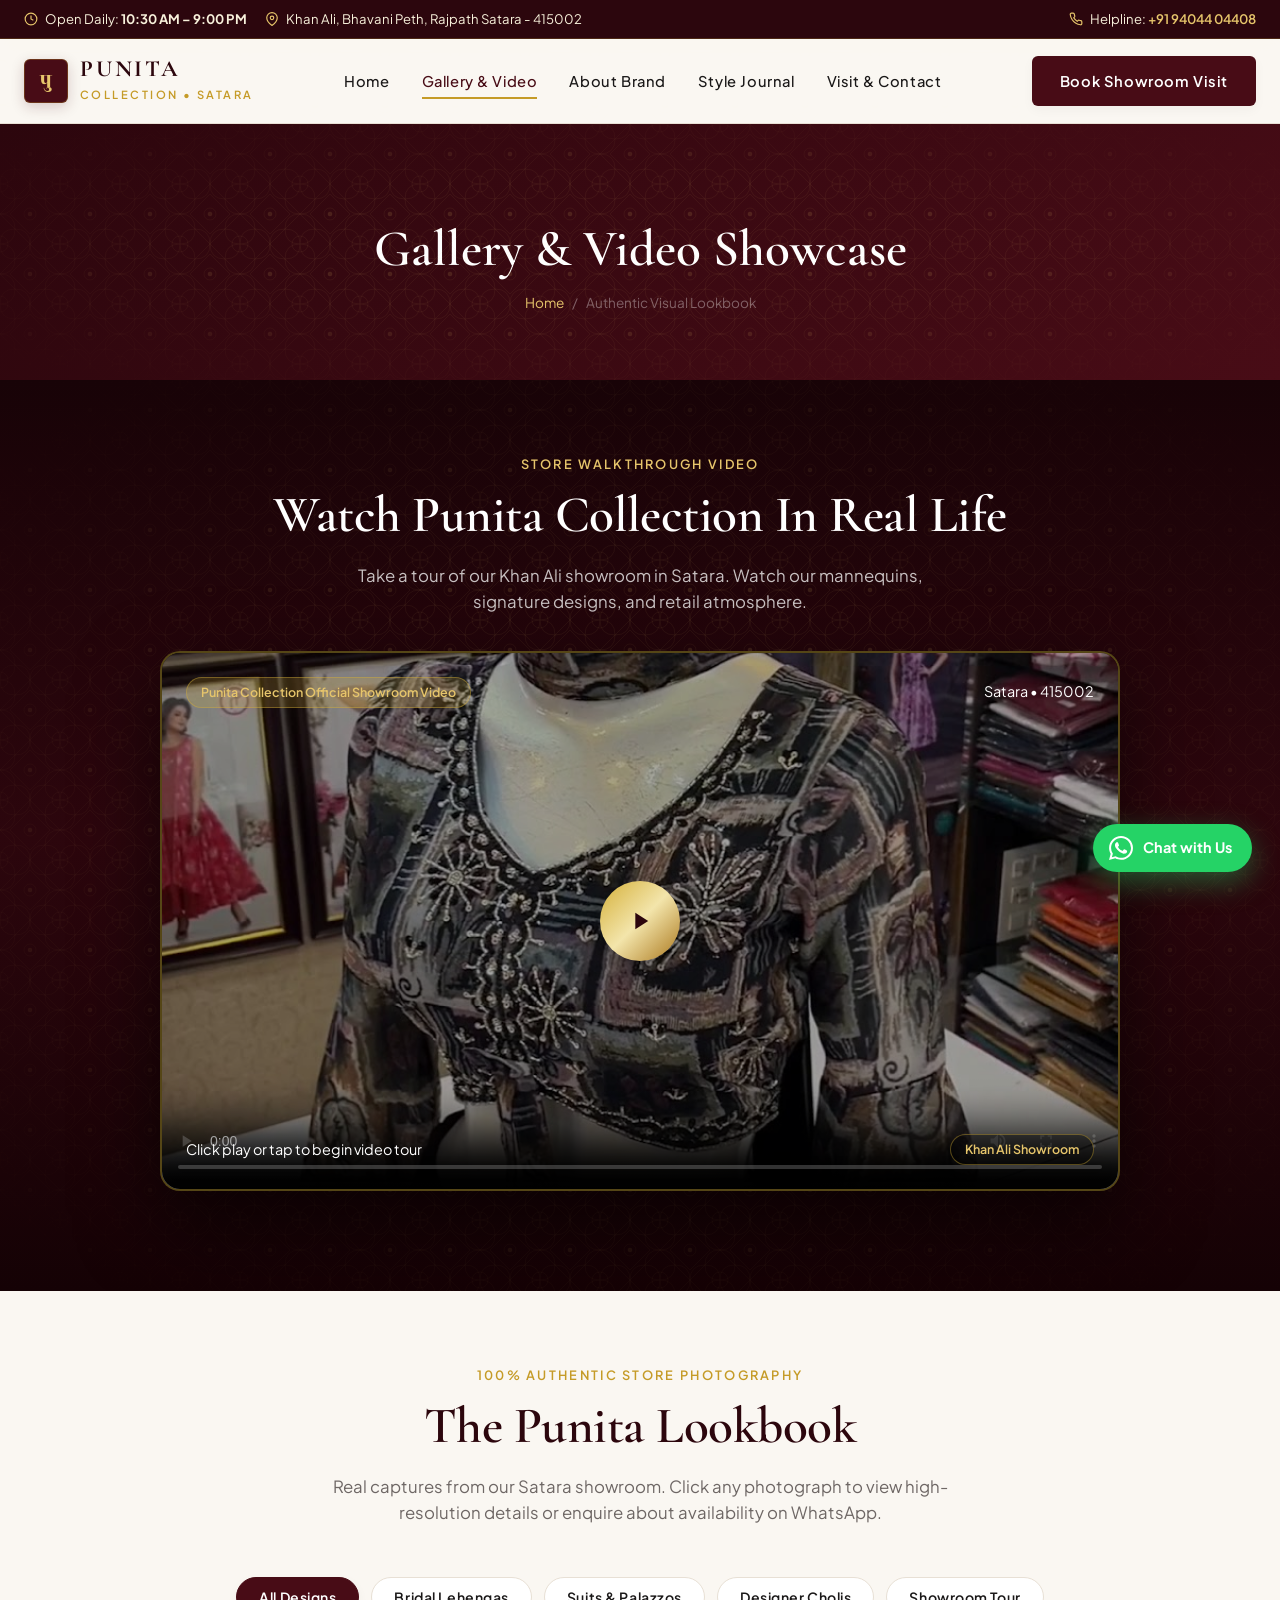
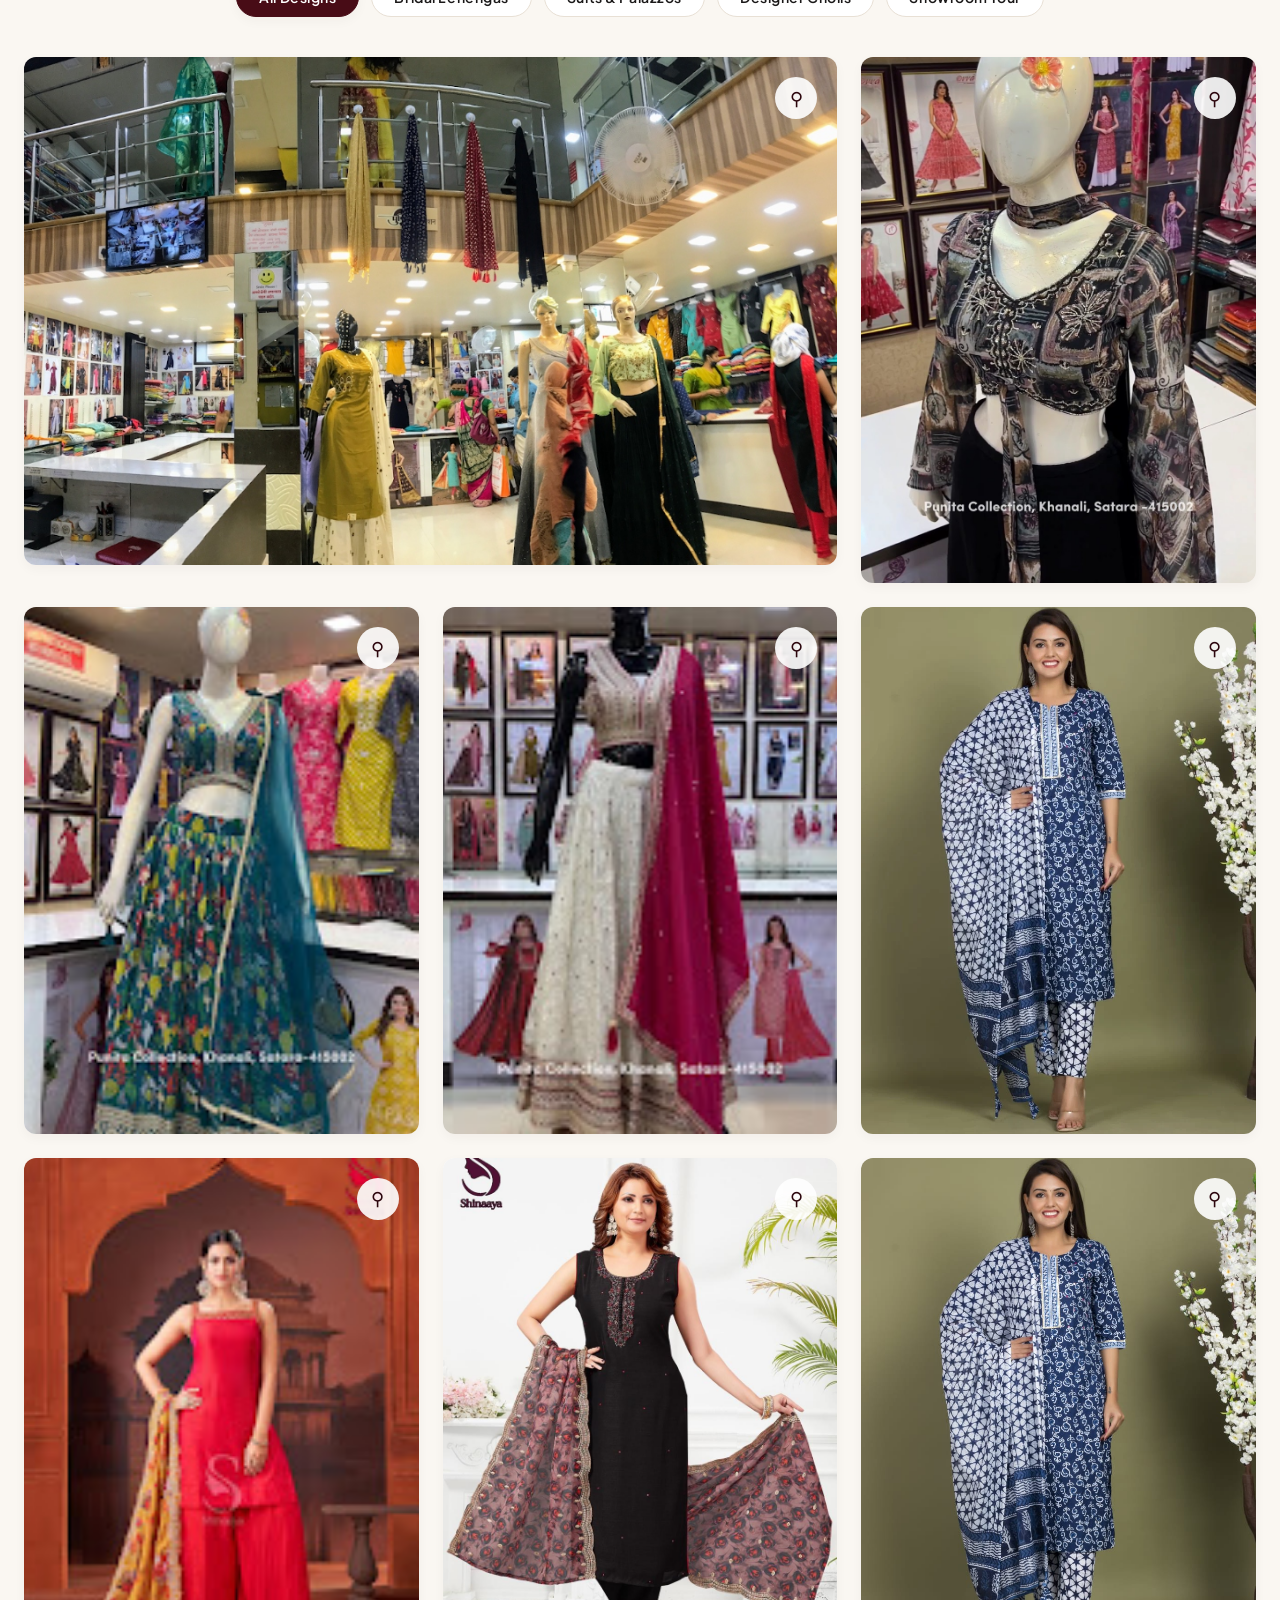
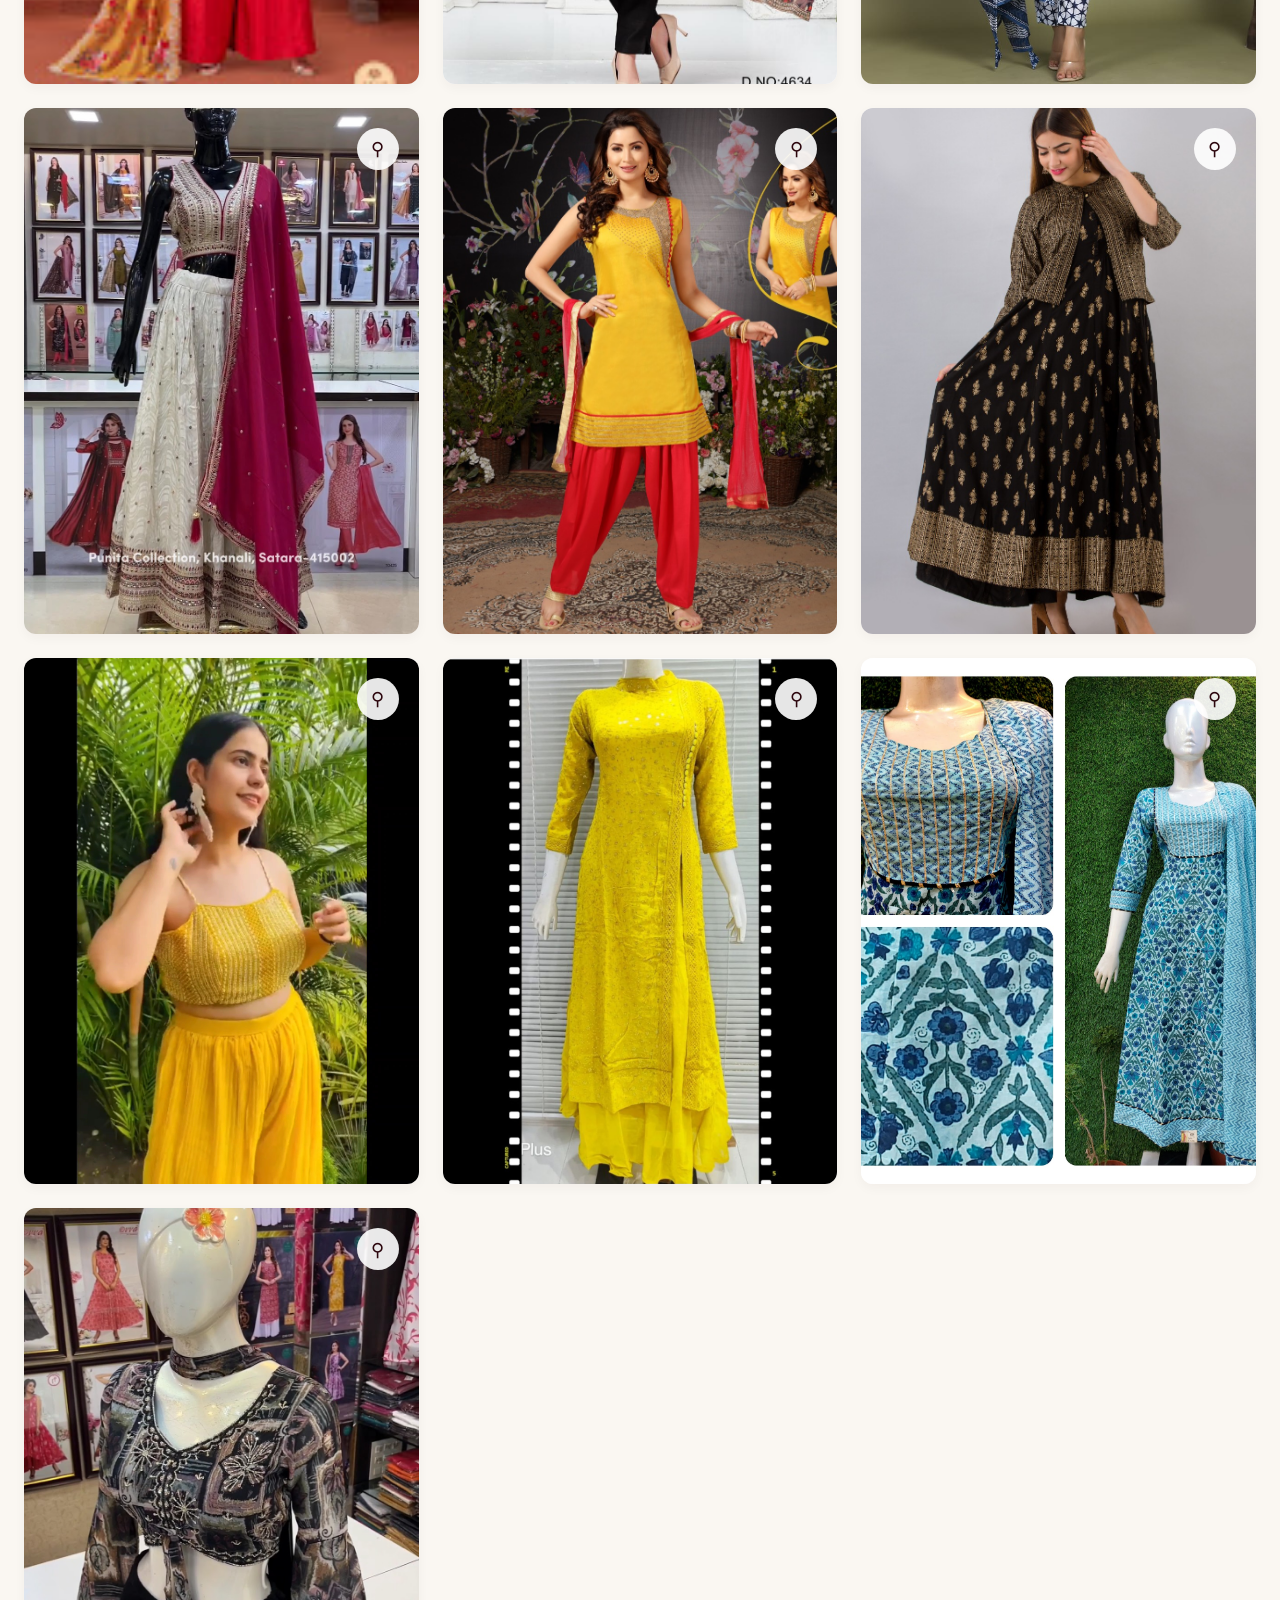
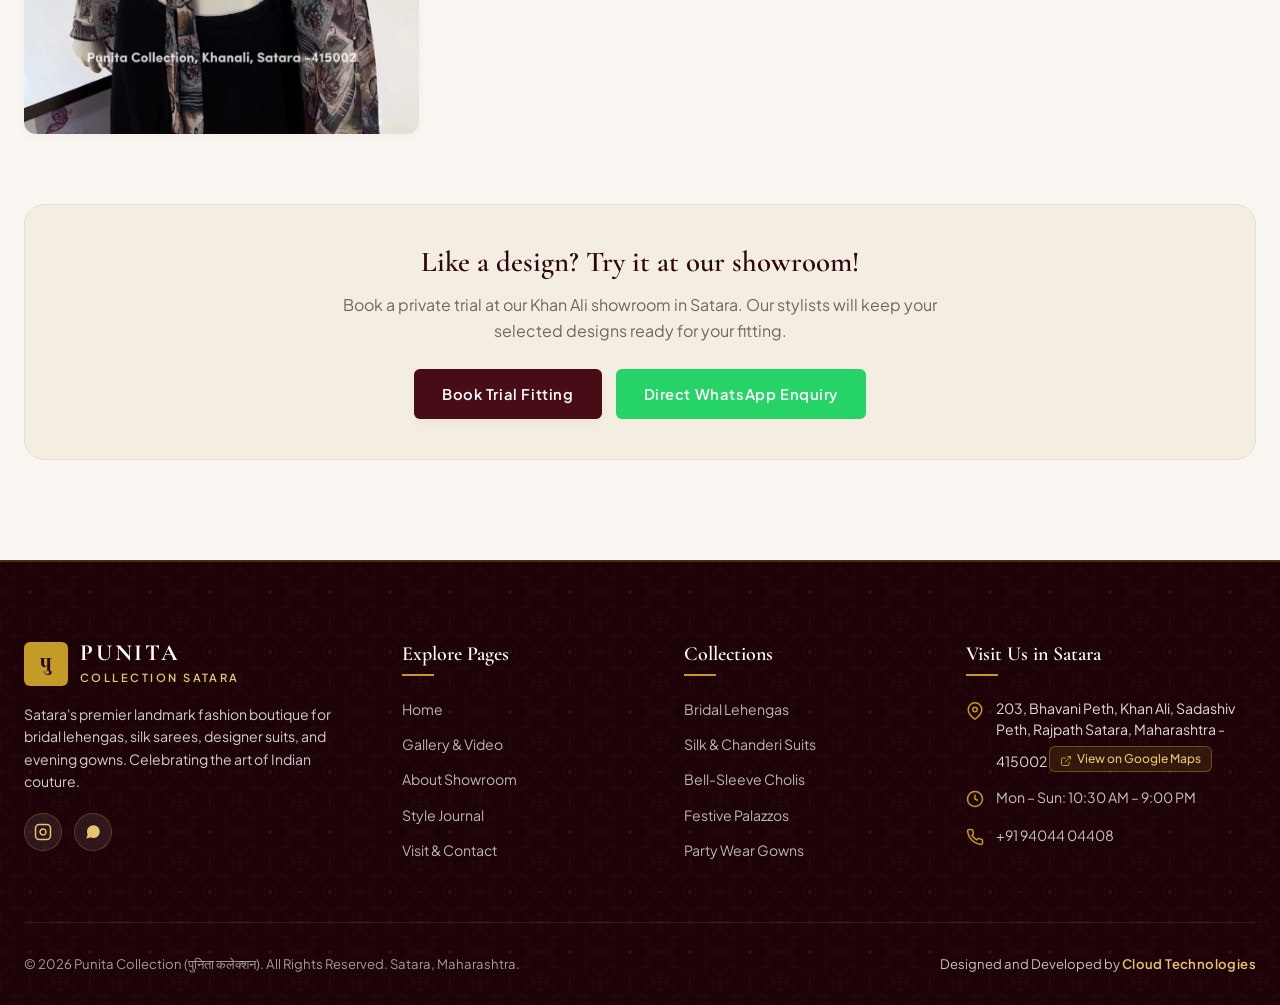
==== gallery.html @ 8a6b3676 "first commit" ====
<!DOCTYPE html>
<html lang="en">
<head>
  <meta charset="UTF-8">
  <meta name="viewport" content="width=device-width, initial-scale=1.0">
  <title>Gallery & Video Showcase | PUNITA COLLECTION Satara</title>
  <meta name="description" content="Explore the authentic collection gallery and video showcase of Punita Collection, Satara. Real photographs of bridal lehengas, silk suits, party gowns, and showroom walkthrough.">
  <link rel="stylesheet" href="assets/css/style.css">
  <link rel="icon" href="assets/images/media_1789280093212.png" type="image/png">
</head>
<body>

  <!-- TOP ANNOUNCEMENT BAR -->
  <div class="announcement-bar">
    <div class="container">
      <div class="announcement-left">
        <div class="announcement-item">
          <svg viewBox="0 0 24 24" fill="none" stroke="currentColor" stroke-width="2"><circle cx="12" cy="12" r="10"/><polyline points="12 6 12 12 16 14"/></svg>
          <span>Open Daily: <strong>10:30 AM – 9:00 PM</strong></span>
        </div>
        <div class="announcement-item">
          <svg viewBox="0 0 24 24" fill="none" stroke="currentColor" stroke-width="2"><path d="M21 10c0 7-9 13-9 13s-9-6-9-13a9 9 0 0 1 18 0z"/><circle cx="12" cy="10" r="3"/></svg>
          <span>Khan Ali, Bhavani Peth, Rajpath Satara - 415002</span>
        </div>
      </div>
      <div class="announcement-right">
        <div class="announcement-item">
          <svg viewBox="0 0 24 24" fill="none" stroke="currentColor" stroke-width="2"><path d="M22 16.92v3a2 2 0 0 1-2.18 2 19.79 19.79 0 0 1-8.63-3.07 19.5 19.5 0 0 1-6-6 19.79 19.79 0 0 1-3.07-8.67A2 2 0 0 1 4.11 2h3a2 2 0 0 1 2 1.72 12.84 12.84 0 0 0 .7 2.81 2 2 0 0 1-.45 2.11L8.09 9.91a16 16 0 0 0 6 6l1.27-1.27a2 2 0 0 1 2.11-.45 12.84 12.84 0 0 0 2.81.7A2 2 0 0 1 22 16.92z"/></svg>
          <span>Helpline: <a href="tel:09404404408" class="announcement-highlight">+91 94044 04408</a></span>
        </div>
      </div>
    </div>
  </div>

  <!-- STICKY SITE HEADER -->
  <header class="site-header">
    <div class="container header-container">
      <a href="index.html" class="brand-logo">
        <div class="brand-emblem">पु</div>
        <div class="brand-text">
          <span class="brand-name">PUNITA</span>
          <span class="brand-sub">COLLECTION • SATARA</span>
        </div>
      </a>

      <nav class="nav-menu">
        <a href="index.html" class="nav-link">Home</a>
        <a href="gallery.html" class="nav-link active">Gallery & Video</a>
        <a href="about.html" class="nav-link">About Brand</a>
        <a href="blogs.html" class="nav-link">Style Journal</a>
        <a href="contact.html" class="nav-link">Visit & Contact</a>
      </nav>

      <div class="header-actions">
        <a href="contact.html" class="btn btn-primary header-cta">Book Showroom Visit</a>
        <button class="mobile-toggle" aria-label="Open Navigation Menu">
          <svg width="28" height="28" viewBox="0 0 24 24" fill="none" stroke="currentColor" stroke-width="2">
            <line x1="3" y1="12" x2="21" y2="12"/>
            <line x1="3" y1="6" x2="21" y2="6"/>
            <line x1="3" y1="18" x2="21" y2="18"/>
          </svg>
        </button>
      </div>
    </div>
  </header>

  <!-- MOBILE DRAWER -->
  <div class="drawer-overlay"></div>
  <aside class="mobile-drawer">
    <div class="drawer-header">
      <div class="brand-logo">
        <div class="brand-emblem">पु</div>
        <div class="brand-text">
          <span class="brand-name">PUNITA</span>
          <span class="brand-sub">COLLECTION SATARA</span>
        </div>
      </div>
      <button class="drawer-close" aria-label="Close Navigation">&times;</button>
    </div>
    <nav class="drawer-nav">
      <a href="index.html" class="nav-link">Home</a>
      <a href="gallery.html" class="nav-link active">Gallery & Video Showcase</a>
      <a href="about.html" class="nav-link">About Showroom</a>
      <a href="blogs.html" class="nav-link">Style Journal & Tips</a>
      <a href="contact.html" class="nav-link">Store Location & Contact</a>
    </nav>
    <div class="drawer-footer">
      <p style="font-size: 0.85rem; color: var(--color-muted); margin-bottom: 12px;">Khan Ali, Sadashiv Peth, Satara - 415002</p>
      <a href="tel:09404404408" class="btn btn-outline" style="width: 100%; margin-bottom: 10px;">Call Showroom</a>
      <a href="https://wa.me/919404404408" class="btn btn-whatsapp" style="width: 100%;">Chat on WhatsApp</a>
    </div>
  </aside>

  <!-- PAGE HEADER -->
  <section class="page-header">
    <div class="container">
      <h1 class="page-title">Gallery & Video Showcase</h1>
      <div class="breadcrumbs">
        <a href="index.html">Home</a>
        <span>/</span>
        <span>Authentic Visual Lookbook</span>
      </div>
    </div>
  </section>

  <main>
    <!-- VIDEO SHOWCASE THEATER -->
    <section id="video-theater" class="video-showcase-section" style="padding-top: 70px;">
      <div class="container">
        <div class="section-header" style="color: var(--color-white); margin-bottom: 35px;">
          <span class="eyebrow" style="color: var(--color-gold-light);">Store Walkthrough Video</span>
          <h2 class="section-title" style="color: var(--color-white);">Watch Punita Collection In Real Life</h2>
          <p class="section-subtitle" style="color: rgba(255,255,255,0.75);">Take a tour of our Khan Ali showroom in Satara. Watch our mannequins, signature designs, and retail atmosphere.</p>
        </div>

        <div class="video-theater-container">
          <div class="video-player-wrapper">
            <video controls preload="metadata" poster="assets/images/punita_hero_feature.jpg">
              <source src="assets/videos/punita_showcase.mp4" type="video/mp4">
              Your browser does not support HTML5 video tag.
            </video>
            <div class="video-overlay-controls">
              <div class="video-meta-bar">
                <span class="video-badge-pill">Punita Collection Official Showroom Video</span>
                <span>Satara • 415002</span>
              </div>
              <button class="video-center-btn" aria-label="Play Store Tour Video">
                <svg width="28" height="28" viewBox="0 0 24 24" fill="currentColor"><path d="M8 5v14l11-7z"/></svg>
              </button>
              <div class="video-meta-bar">
                <span>Click play or tap to begin video tour</span>
                <span class="video-badge-pill" style="background: rgba(0,0,0,0.4);">Khan Ali Showroom</span>
              </div>
            </div>
          </div>
        </div>
      </div>
    </section>

    <!-- PHOTO GALLERY SECTION WITH CATEGORY FILTERS -->
    <section class="gallery-section">
      <div class="container">
        <div class="section-header">
          <span class="eyebrow">100% Authentic Store Photography</span>
          <h2 class="section-title">The Punita Lookbook</h2>
          <p class="section-subtitle">Real captures from our Satara showroom. Click any photograph to view high-resolution details or enquire about availability on WhatsApp.</p>
        </div>

        <!-- Filter Tabs -->
        <div class="filter-bar">
          <button class="filter-btn active" data-filter="all">All Designs</button>
          <button class="filter-btn" data-filter="bridal">Bridal Lehengas</button>
          <button class="filter-btn" data-filter="suits">Suits & Palazzos</button>
          <button class="filter-btn" data-filter="choli">Designer Cholis</button>
          <button class="filter-btn" data-filter="showroom">Showroom Tour</button>
        </div>

        <!-- Interactive Grid -->
        <div class="gallery-grid">
          <!-- Item: Showroom Interior Panorama -->
          <div class="gallery-item wide" data-category="showroom" data-title="Punita Collection 2-Floor Showroom Interior - Khan Ali Satara" data-full-img="assets/images/punita_store_interior.jpg">
            <img src="assets/images/punita_store_interior.jpg" alt="Punita Collection Satara 2-Storey Showroom Panorama">
            <span class="gallery-zoom-icon">&#9906;</span>
            <div class="gallery-hover-info">
              <h4>Grand 2-Storey Flagship Showroom</h4>
              <p>Khan Ali, Bhavani Peth, Rajpath Satara • Click to expand</p>
            </div>
          </div>

          <!-- Item: Hero Crop Choli -->
          <div class="gallery-item" data-category="choli" data-title="Artisanal Bell-Sleeve Crop Choli with Flared Skirt" data-full-img="assets/images/punita_hero_feature.jpg">
            <img src="assets/images/punita_hero_feature.jpg" alt="Artisanal Bell-Sleeve Crop Choli with Flared Skirt">
            <span class="gallery-zoom-icon">&#9906;</span>
            <div class="gallery-hover-info">
              <h4>Bell-Sleeve Crop Choli</h4>
              <p>Indo-Western Couture • Available in Store</p>
            </div>
          </div>

          <!-- Item: Teal Peacock Lehenga -->
          <div class="gallery-item" data-category="bridal" data-title="Teal Peacock Floral Embroidered Lehenga Set" data-full-img="assets/images/media_1789280093212.png">
            <img src="assets/images/media_1789280093212.png" alt="Teal Peacock Floral Embroidered Lehenga Set">
            <span class="gallery-zoom-icon">&#9906;</span>
            <div class="gallery-hover-info">
              <h4>Teal Peacock Embroidered Lehenga</h4>
              <p>Royal Resham & Zardozi Threadwork</p>
            </div>
          </div>

          <!-- Item: Ivory & Rani Lehenga -->
          <div class="gallery-item" data-category="bridal" data-title="Ivory Cream Lehenga with Rani Pink Embellished Dupatta" data-full-img="assets/images/media_1789280102370.png">
            <img src="assets/images/media_1789280102370.png" alt="Ivory Cream Lehenga with Rani Pink Embellished Dupatta">
            <span class="gallery-zoom-icon">&#9906;</span>
            <div class="gallery-hover-info">
              <h4>Ivory & Rani Royal Contrast</h4>
              <p>Bridal Reception & Wedding Look</p>
            </div>
          </div>

          <!-- Item: Indigo Handblock Suit -->
          <div class="gallery-item" data-category="suits" data-title="Indigo Handblock Pure Cotton Salwar Suit with Dupatta" data-full-img="assets/images/media_1789280078506.png">
            <img src="assets/images/media_1789280078506.png" alt="Indigo Handblock Pure Cotton Salwar Suit">
            <span class="gallery-zoom-icon">&#9906;</span>
            <div class="gallery-hover-info">
              <h4>Indigo Handblock Printed Suit</h4>
              <p>Pure Cotton • Handcrafted Precision</p>
            </div>
          </div>

          <!-- Item: Crimson Red Palazzo Set -->
          <div class="gallery-item" data-category="suits" data-title="Crimson Red Silk Kurti with Yellow Floral Dupatta" data-full-img="assets/images/media_1789280086282.png">
            <img src="assets/images/media_1789280086282.png" alt="Crimson Red Silk Kurti with Yellow Floral Dupatta">
            <span class="gallery-zoom-icon">&#9906;</span>
            <div class="gallery-hover-info">
              <h4>Crimson Red Festive Palazzo Set</h4>
              <p>Celebration & Puja Special</p>
            </div>
          </div>

          <!-- Real Store Look 1 -->
          <div class="gallery-item" data-category="bridal" data-title="Royal Embroidered Gown & Wedding Lehengas" data-full-img="assets/images/punita_real_1.jpg">
            <img src="assets/images/punita_real_1.jpg" alt="Punita Collection Wedding Outfits">
            <span class="gallery-zoom-icon">&#9906;</span>
            <div class="gallery-hover-info">
              <h4>Heritage Wedding Silhouettes</h4>
              <p>Hand-Embellished Artistry</p>
            </div>
          </div>

          <!-- Real Store Look 2 -->
          <div class="gallery-item" data-category="suits" data-title="Designer Festive Silk Anarkali & Kurtis" data-full-img="assets/images/punita_real_2.jpg">
            <img src="assets/images/punita_real_2.jpg" alt="Festive Silk Suits Punita Collection">
            <span class="gallery-zoom-icon">&#9906;</span>
            <div class="gallery-hover-info">
              <h4>Festive Silk Kurtis</h4>
              <p>Pure Weaves & Festive Colors</p>
            </div>
          </div>

          <!-- Real Store Look 3 -->
          <div class="gallery-item" data-category="choli" data-title="Contemporary Flared Indo-Western Choli Set" data-full-img="assets/images/punita_real_4.jpg">
            <img src="assets/images/punita_real_4.jpg" alt="Contemporary Indo Western Punita Collection">
            <span class="gallery-zoom-icon">&#9906;</span>
            <div class="gallery-hover-info">
              <h4>Modern Silhouette Choli</h4>
              <p>Sangeet & Cocktail Couture</p>
            </div>
          </div>

          <!-- Real Store Look 4 -->
          <div class="gallery-item" data-category="bridal" data-title="Grand Reception Gown with Intricate Zari" data-full-img="assets/images/punita_real_6.jpg">
            <img src="assets/images/punita_real_6.jpg" alt="Grand Reception Gown Punita Collection">
            <span class="gallery-zoom-icon">&#9906;</span>
            <div class="gallery-hover-info">
              <h4>Grand Reception Gown</h4>
              <p>Couture Evening Wear</p>
            </div>
          </div>

          <!-- Real Store Look 5 -->
          <div class="gallery-item" data-category="suits" data-title="Handloom Chanderi & Organza Sets" data-full-img="assets/images/punita_real_7.jpg">
            <img src="assets/images/punita_real_7.jpg" alt="Handloom Chanderi Suits Punita Collection">
            <span class="gallery-zoom-icon">&#9906;</span>
            <div class="gallery-hover-info">
              <h4>Chanderi Silk Set</h4>
              <p>Subtle Pastel Tones</p>
            </div>
          </div>

          <!-- Real Store Look 6 -->
          <div class="gallery-item" data-category="bridal" data-title="Maharashtrian Royal Bridal Collection" data-full-img="assets/images/punita_real_9.jpg">
            <img src="assets/images/punita_real_9.jpg" alt="Maharashtrian Royal Bridal Ensemble">
            <span class="gallery-zoom-icon">&#9906;</span>
            <div class="gallery-hover-info">
              <h4>Royal Bridal Ensemble</h4>
              <p>Crafted for the Satara Bride</p>
            </div>
          </div>

          <!-- Real Store Look 7 -->
          <div class="gallery-item" data-category="choli" data-title="Artisanal Mirror & Resham Blouses" data-full-img="assets/images/punita_real_11.jpg">
            <img src="assets/images/punita_real_11.jpg" alt="Artisanal Mirror Work Blouse">
            <span class="gallery-zoom-icon">&#9906;</span>
            <div class="gallery-hover-info">
              <h4>Designer Choli & Blouse</h4>
              <p>Custom Tailored Fit</p>
            </div>
          </div>

          <!-- Real Store Look 8 -->
          <div class="gallery-item" data-category="showroom" data-title="Mezzanine Floor Display Racks & Trial Rooms" data-full-img="assets/images/punita_real_13.jpg">
            <img src="assets/images/punita_real_13.jpg" alt="Punita Collection Showroom Display Racks">
            <span class="gallery-zoom-icon">&#9906;</span>
            <div class="gallery-hover-info">
              <h4>Curated Showroom Racks</h4>
              <p>Explore Hundreds of Styles in Person</p>
            </div>
          </div>

          <!-- Real Store Look 9 -->
          <div class="gallery-item" data-category="bridal" data-title="Deep Wine & Crimson Bridal Ghera" data-full-img="assets/images/punita_real_14.jpg">
            <img src="assets/images/punita_real_14.jpg" alt="Deep Wine Bridal Lehenga Ghera">
            <span class="gallery-zoom-icon">&#9906;</span>
            <div class="gallery-hover-info">
              <h4>Wine Burgundy Bridal Ghera</h4>
              <p>High-Density Hand Embroidery</p>
            </div>
          </div>
        </div>

        <!-- Consultation CTA Box -->
        <div style="margin-top: 70px; background: var(--color-sand); padding: 40px; border-radius: var(--radius-lg); text-align: center; border: 1px solid var(--color-border);">
          <h3 style="font-size: 1.8rem; margin-bottom: 12px; color: var(--color-burgundy-dark);">Like a design? Try it at our showroom!</h3>
          <p style="color: var(--color-muted); max-width: 600px; margin: 0 auto 24px;">
            Book a private trial at our Khan Ali showroom in Satara. Our stylists will keep your selected designs ready for your fitting.
          </p>
          <div style="display: flex; gap: 14px; justify-content: center; flex-wrap: wrap;">
            <a href="contact.html" class="btn btn-primary">Book Trial Fitting</a>
            <a href="https://wa.me/919404404408" target="_blank" rel="noopener" class="btn btn-whatsapp">Direct WhatsApp Enquiry</a>
          </div>
        </div>
      </div>
    </section>
  </main>

  <!-- LIGHTBOX MODAL -->
  <div class="lightbox-modal">
    <div class="lightbox-content">
      <button class="lightbox-close" aria-label="Close Lightbox">&times;</button>
      <button class="lightbox-nav lightbox-prev" aria-label="Previous Image">&#10094;</button>
      <button class="lightbox-nav lightbox-next" aria-label="Next Image">&#10095;</button>
      
      <div class="lightbox-image-wrap">
        <img src="" alt="Punita Collection Outfit Preview">
      </div>

      <div class="lightbox-caption-bar">
        <h4 class="lightbox-title">Design Preview</h4>
        <button class="btn btn-whatsapp btn-sm lightbox-enquire-btn">
          Enquire on WhatsApp
        </button>
      </div>
    </div>
  </div>

  <!-- LUXURY FOOTER -->
  <footer class="site-footer">
    <div class="container">
      <div class="footer-grid">
        <div class="footer-col">
          <div class="brand-logo" style="margin-bottom: 16px;">
            <div class="brand-emblem" style="background: var(--color-gold); color: var(--color-burgundy-dark);">पु</div>
            <div class="brand-text">
              <span class="brand-name" style="color: var(--color-white);">PUNITA</span>
              <span class="brand-sub" style="color: var(--color-gold-light);">COLLECTION SATARA</span>
            </div>
          </div>
          <p style="font-size: 0.88rem; line-height: 1.6; margin-bottom: 20px;">
            Satara's premier landmark fashion boutique for bridal lehengas, silk sarees, designer suits, and evening gowns. Celebrating the art of Indian couture.
          </p>
          <div class="footer-socials">
            <a href="https://www.instagram.com/punitacollection/?hl=en" target="_blank" rel="noopener" class="social-btn" title="Instagram">
              <svg width="18" height="18" viewBox="0 0 24 24" fill="none" stroke="currentColor" stroke-width="2"><rect x="2" y="2" width="20" height="20" rx="5" ry="5"/><path d="M16 11.37A4 4 0 1 1 12.63 8 4 4 0 0 1 16 11.37z"/><line x1="17.5" y1="6.5" x2="17.51" y2="6.5"/></svg>
            </a>
            <a href="https://wa.me/919404404408" target="_blank" rel="noopener" class="social-btn" title="WhatsApp">
              <svg width="18" height="18" viewBox="0 0 24 24" fill="currentColor"><path d="M21 11.5a8.38 8.38 0 0 1-.9 3.8 8.5 8.5 0 0 1-7.6 4.7 8.38 8.38 0 0 1-3.8-.9L3 21l1.9-5.7a8.38 8.38 0 0 1-.9-3.8 8.5 8.5 0 0 1 4.7-7.6 8.38 8.38 0 0 1 3.8-.9h.5a8.48 8.48 0 0 1 8 8v.5z"/></svg>
            </a>
          </div>
        </div>

        <div class="footer-col">
          <h4>Explore Pages</h4>
          <div class="footer-links">
            <a href="index.html">Home</a>
            <a href="gallery.html">Gallery & Video</a>
            <a href="about.html">About Showroom</a>
            <a href="blogs.html">Style Journal</a>
            <a href="contact.html">Visit & Contact</a>
          </div>
        </div>

        <div class="footer-col">
          <h4>Collections</h4>
          <div class="footer-links">
            <a href="gallery.html">Bridal Lehengas</a>
            <a href="gallery.html">Silk & Chanderi Suits</a>
            <a href="gallery.html">Bell-Sleeve Cholis</a>
            <a href="gallery.html">Festive Palazzos</a>
            <a href="gallery.html">Party Wear Gowns</a>
          </div>
        </div>

        <div class="footer-col">
          <h4>Visit Us in Satara</h4>
          <div class="footer-contact-item">
            <svg width="18" height="18" viewBox="0 0 24 24" fill="none" stroke="currentColor" stroke-width="2"><path d="M21 10c0 7-9 13-9 13s-9-6-9-13a9 9 0 0 1 18 0z"/><circle cx="12" cy="10" r="3"/></svg>
            <a href="https://maps.google.com/?q=Punita+Collection,+203,+Bhavani+Peth,+Khan+Ali,+Sadashiv+Peth,+Rajpath+Satara,+Maharashtra+415002" target="_blank" rel="noopener" class="footer-address-link" title="Open Punita Collection in Google Maps">
              <span>203, Bhavani Peth, Khan Ali, Sadashiv Peth, Rajpath Satara, Maharashtra - 415002</span>
              <span class="maps-badge">
                <svg width="12" height="12" viewBox="0 0 24 24" fill="none" stroke="currentColor" stroke-width="2"><path d="M18 13v6a2 2 0 0 1-2 2H5a2 2 0 0 1-2-2V8a2 2 0 0 1 2-2h6"/><polyline points="15 3 21 3 21 9"/><line x1="10" y1="14" x2="21" y2="3"/></svg>
                View on Google Maps
              </span>
            </a>
          </div>
          <div class="footer-contact-item">
            <svg width="18" height="18" viewBox="0 0 24 24" fill="none" stroke="currentColor" stroke-width="2"><circle cx="12" cy="12" r="10"/><polyline points="12 6 12 12 16 14"/></svg>
            <span>Mon – Sun: 10:30 AM – 9:00 PM</span>
          </div>
          <div class="footer-contact-item">
            <svg width="18" height="18" viewBox="0 0 24 24" fill="none" stroke="currentColor" stroke-width="2"><path d="M22 16.92v3a2 2 0 0 1-2.18 2 19.79 19.79 0 0 1-8.63-3.07 19.5 19.5 0 0 1-6-6 19.79 19.79 0 0 1-3.07-8.67A2 2 0 0 1 4.11 2h3a2 2 0 0 1 2 1.72 12.84 12.84 0 0 0 .7 2.81 2 2 0 0 1-.45 2.11L8.09 9.91a16 16 0 0 0 6 6l1.27-1.27a2 2 0 0 1 2.11-.45 12.84 12.84 0 0 0 2.81.7A2 2 0 0 1 22 16.92z"/></svg>
            <a href="tel:09404404408">+91 94044 04408</a>
          </div>
        </div>
      </div>

      <div class="footer-bottom">
        <p>&copy; 2026 Punita Collection (पुनिता कलेक्शन). All Rights Reserved. Satara, Maharashtra.</p>
        <p class="developer-credit">Designed and Developed by <strong>Cloud Technologies</strong></p>
      </div>
    </div>
  </footer>

  <!-- FLOATING WHATSAPP BUTTON -->
  <a href="https://wa.me/919404404408?text=Hello%20Punita%20Collection%20Satara%2C%20I%20would%20like%20to%20enquire%20about%20designs%20from%20your%20gallery." target="_blank" rel="noopener" class="floating-whatsapp" title="Chat on WhatsApp">
    <svg viewBox="0 0 24 24">
      <path d="M20.52 3.449C18.24 1.245 15.24 0 12.045 0 5.463 0 .108 5.34.105 11.907c0 2.096.549 4.14 1.595 5.945L0 24l6.335-1.652c1.746.95 3.71 1.45 5.705 1.452h.005c6.581 0 11.936-5.342 11.939-11.91 0-3.184-1.24-6.177-3.464-8.441zM12.045 21.79c-1.777 0-3.518-.477-5.042-1.381l-.362-.214-3.754.981.999-3.649-.236-.374A9.86 9.86 0 0 1 2.09 11.91c0-5.464 4.466-9.914 9.96-9.914 2.659 0 5.158 1.033 7.037 2.908a9.868 9.868 0 0 1 2.915 7.014c-.004 5.466-4.47 9.916-9.957 9.916zm5.462-7.447c-.299-.149-1.771-.873-2.046-.973-.275-.099-.475-.149-.675.15-.2.299-.774.973-.95 1.173-.174.198-.349.224-.648.075-.299-.15-1.262-.465-2.404-1.484-.888-.793-1.488-1.773-1.662-2.072-.175-.3-.019-.462.13-.611.136-.134.299-.349.449-.524.15-.174.199-.299.299-.498.099-.2.05-.374-.025-.524-.075-.15-.674-1.625-.924-2.222-.243-.583-.49-.504-.674-.513l-.574-.01c-.2 0-.524.075-.798.374-.275.299-1.05 1.026-1.05 2.502 0 1.474 1.074 2.898 1.224 3.097.15.2 2.115 3.23 5.123 4.532.716.31 1.275.495 1.71.634.72.229 1.375.197 1.894.12.578-.087 1.771-.724 2.021-1.422.25-.698.25-1.297.175-1.422-.075-.125-.275-.2-.574-.349z"/>
    </svg>
    <span>Chat with Us</span>
  </a>

  <!-- TOAST NOTIFICATION -->
  <div class="toast-alert"></div>

  <script src="assets/js/main.js"></script>
</body>
</html>
---- assets/css/style.css ----
/* ==========================================================================
   PUNITA COLLECTION (पुनिता कलेक्शन) - HAUTE COUTURE LUXURY DESIGN SYSTEM
   Satara's Landmark Ethnic & Bridal Wear Destination
   ========================================================================== */

@import url('https://fonts.googleapis.com/css2?family=Cormorant+Garamond:ital,wght@0,400;0,500;0,600;0,700;1,400;1,600&family=Plus+Jakarta+Sans:wght@300;400;500;600;700&family=Rozha+One&display=swap');

:root {
  --font-serif: 'Cormorant Garamond', Georgia, serif;
  --font-sans: 'Plus Jakarta Sans', -apple-system, BlinkMacSystemFont, sans-serif;
  --font-marathi: 'Rozha One', serif;

  --color-burgundy: #480c16;
  --color-burgundy-dark: #2c060d;
  --color-burgundy-deep: #1d0308;
  --color-burgundy-light: #691724;
  --color-burgundy-soft: rgba(72, 12, 22, 0.06);

  --color-gold: #c59b27;
  --color-gold-light: #e6c56b;
  --color-gold-pale: #f8f1db;
  --color-gold-gradient: linear-gradient(135deg, #d4af37 0%, #f3e5ab 50%, #aa771c 100%);
  --color-gold-border: rgba(197, 155, 39, 0.28);

  --color-cream: #faf7f2;
  --color-sand: #f3ede2;
  --color-sand-light: #fbf8f4;
  --color-white: #ffffff;

  --color-charcoal: #1a1818;
  --color-charcoal-soft: #2b2727;
  --color-muted: #6e6765;
  --color-border: #e8e0d5;

  --color-whatsapp: #25d366;
  --color-whatsapp-dark: #128c7e;

  --shadow-sm: 0 4px 12px rgba(44, 6, 13, 0.04);
  --shadow-md: 0 10px 30px rgba(44, 6, 13, 0.08);
  --shadow-lg: 0 20px 45px rgba(44, 6, 13, 0.12);
  --shadow-gold: 0 8px 32px rgba(197, 155, 39, 0.22);

  --radius-sm: 6px;
  --radius-md: 12px;
  --radius-lg: 20px;
  --radius-full: 9999px;

  --transition-fast: 0.2s ease;
  --transition-normal: 0.35s cubic-bezier(0.16, 1, 0.3, 1);
  --transition-slow: 0.6s cubic-bezier(0.16, 1, 0.3, 1);

  --max-width: 1280px;
  --header-height: 84px;

  /* Royal Indian Haute Couture Background Textures (SVG Vectors) */
  --pattern-jaali-dark: url("data:image/svg+xml,%3Csvg%20xmlns%3D%27http%3A//www.w3.org/2000/svg%27%20width%3D%2760%27%20height%3D%2760%27%20viewBox%3D%270%200%2060%2060%27%3E%20%3Cg%20fill%3D%27none%27%20stroke%3D%27%23e6c56b%27%20stroke-width%3D%270.75%27%20stroke-opacity%3D%270.25%27%3E%20%3Cpath%20d%3D%27M30%200%20L60%2030%20L30%2060%20L0%2030%20Z%27/%3E%20%3Cpath%20d%3D%27M30%2010%20L50%2030%20L30%2050%20L10%2030%20Z%27/%3E%20%3Ccircle%20cx%3D%2730%27%20cy%3D%2730%27%20r%3D%276%27/%3E%20%3Ccircle%20cx%3D%2730%27%20cy%3D%2730%27%20r%3D%272%27%20fill%3D%27%23e6c56b%27%20fill-opacity%3D%270.4%27/%3E%20%3Ccircle%20cx%3D%270%27%20cy%3D%270%27%20r%3D%278%27/%3E%20%3Ccircle%20cx%3D%2760%27%20cy%3D%270%27%20r%3D%278%27/%3E%20%3Ccircle%20cx%3D%270%27%20cy%3D%2760%27%20r%3D%278%27/%3E%20%3Ccircle%20cx%3D%2760%27%20cy%3D%2760%27%20r%3D%278%27/%3E%20%3Cpath%20d%3D%27M30%200%20Q30%2015%2045%2015%20Q60%2015%2060%200%20M30%200%20Q30%2015%2015%2015%20Q0%2015%200%200%27/%3E%20%3Cpath%20d%3D%27M30%2060%20Q30%2045%2045%2045%20Q60%2045%2060%2060%20M30%2060%20Q30%2045%2015%2045%20Q0%2045%200%2060%27/%3E%20%3Cpath%20d%3D%27M0%2030%20Q15%2030%2015%2045%20Q15%2060%200%2060%20M0%2030%20Q15%2030%2015%2015%20Q15%200%200%200%27/%3E%20%3Cpath%20d%3D%27M60%2030%20Q45%2030%2045%2045%20Q45%2060%2060%2060%20M60%2030%20Q45%2030%2045%2015%20Q45%200%2060%200%27/%3E%20%3C/g%3E%20%3C/svg%3E");
  --pattern-jaali-light: url("data:image/svg+xml,%3Csvg%20xmlns%3D%27http%3A//www.w3.org/2000/svg%27%20width%3D%2770%27%20height%3D%2770%27%20viewBox%3D%270%200%2070%2070%27%3E%20%3Cg%20fill%3D%27none%27%20stroke%3D%27%23c59b27%27%20stroke-width%3D%270.7%27%20stroke-opacity%3D%270.12%27%3E%20%3Cpath%20d%3D%27M35%200%20C35%2017.5%2052.5%2035%2070%2035%20C52.5%2035%2035%2052.5%2035%2070%20C35%2052.5%2017.5%2035%200%2035%20C17.5%2035%2035%2017.5%2035%200%20Z%27/%3E%20%3Ccircle%20cx%3D%2735%27%20cy%3D%2735%27%20r%3D%278%27/%3E%20%3Ccircle%20cx%3D%2735%27%20cy%3D%2735%27%20r%3D%273%27%20fill%3D%27%23c59b27%27%20fill-opacity%3D%270.14%27/%3E%20%3Ccircle%20cx%3D%270%27%20cy%3D%270%27%20r%3D%2710%27/%3E%20%3Ccircle%20cx%3D%2770%27%20cy%3D%270%27%20r%3D%2710%27/%3E%20%3Ccircle%20cx%3D%270%27%20cy%3D%2770%27%20r%3D%2710%27/%3E%20%3Ccircle%20cx%3D%2770%27%20cy%3D%2770%27%20r%3D%2710%27/%3E%20%3Cpath%20d%3D%27M35%2018%20C39%2025%2045%2031%2052%2035%20C45%2039%2039%2045%2035%2052%20C31%2045%2025%2039%2018%2035%20C25%2031%2031%2025%2035%2018%20Z%27%20stroke-dasharray%3D%272%2C2%27/%3E%20%3C/g%3E%20%3C/svg%3E");
  --pattern-buti-sand: url("data:image/svg+xml,%3Csvg%20xmlns%3D%27http%3A//www.w3.org/2000/svg%27%20width%3D%2790%27%20height%3D%2790%27%20viewBox%3D%270%200%2090%2090%27%3E%20%3Cg%20fill%3D%27none%27%20stroke%3D%27%23b88a22%27%20stroke-width%3D%270.75%27%20stroke-opacity%3D%270.14%27%3E%20%3Cpath%20d%3D%27M45%2018%20C50%208%2060%2012%2062%2018%20C66%2028%2056%2038%2045%2042%20C34%2038%2024%2028%2028%2018%20C30%2012%2040%208%2045%2018%20Z%27/%3E%20%3Ccircle%20cx%3D%2745%27%20cy%3D%2725%27%20r%3D%273.5%27%20fill%3D%27%23b88a22%27%20fill-opacity%3D%270.12%27/%3E%20%3Cpath%20d%3D%27M0%2063%20C5%2053%2015%2057%2017%2063%20C21%2073%2011%2083%200%2087%27/%3E%20%3Cpath%20d%3D%27M90%2063%20C85%2053%2075%2057%2073%2063%20C69%2073%2079%2083%2090%2087%27/%3E%20%3Cpath%20d%3D%27M22%200%20L45%2022%20L68%200%27/%3E%20%3Cpath%20d%3D%27M22%2090%20L45%2068%20L68%2090%27/%3E%20%3C/g%3E%20%3C/svg%3E");
}

/* ==========================================================================
   RESET & BASE STYLES
   ========================================================================== */
*, *::before, *::after {
  box-sizing: border-box;
  margin: 0;
  padding: 0;
}

html {
  scroll-behavior: smooth;
  font-size: 16px;
}

body {
  font-family: var(--font-sans);
  color: var(--color-charcoal);
  background-color: var(--color-cream);
  background-image: var(--pattern-jaali-light);
  background-size: 70px 70px;
  background-attachment: fixed;
  line-height: 1.65;
  -webkit-font-smoothing: antialiased;
  -moz-osx-font-smoothing: grayscale;
  overflow-x: hidden;
}

img, video {
  max-width: 100%;
  height: auto;
  display: block;
}

a {
  color: inherit;
  text-decoration: none;
  transition: color var(--transition-fast);
}

button, input, select, textarea {
  font-family: inherit;
  font-size: inherit;
  color: inherit;
}

button {
  cursor: pointer;
  border: none;
  background: none;
}

ul, ol {
  list-style: none;
}

.container {
  width: 100%;
  max-width: var(--max-width);
  margin-left: auto;
  margin-right: auto;
  padding-left: 24px;
  padding-right: 24px;
}

/* ==========================================================================
   TYPOGRAPHY
   ========================================================================== */
h1, h2, h3, h4, h5, h6 {
  font-family: var(--font-serif);
  color: var(--color-burgundy-dark);
  font-weight: 600;
  line-height: 1.2;
}

.font-serif { font-family: var(--font-serif); }
.font-sans { font-family: var(--font-sans); }
.font-marathi { font-family: var(--font-marathi); }

.eyebrow {
  display: inline-block;
  font-size: 0.8rem;
  font-weight: 600;
  text-transform: uppercase;
  letter-spacing: 0.18em;
  color: var(--color-gold);
  margin-bottom: 10px;
}

.section-title {
  font-size: clamp(2rem, 4vw, 3.2rem);
  font-weight: 600;
  letter-spacing: -0.01em;
  margin-bottom: 16px;
}

.section-subtitle {
  font-size: 1.05rem;
  color: var(--color-muted);
  max-width: 640px;
  margin-left: auto;
  margin-right: auto;
  line-height: 1.6;
}

.section-header {
  text-align: center;
  margin-bottom: 50px;
}

.section-header.text-left {
  text-align: left;
}

.section-header.text-left .section-subtitle {
  margin-left: 0;
}

/* ==========================================================================
   BUTTONS & BADGES
   ========================================================================== */
.btn {
  display: inline-flex;
  align-items: center;
  justify-content: center;
  gap: 10px;
  padding: 13px 28px;
  font-size: 0.92rem;
  font-weight: 600;
  letter-spacing: 0.04em;
  border-radius: var(--radius-sm);
  transition: all var(--transition-normal);
  text-align: center;
  position: relative;
  overflow: hidden;
}

.btn-primary {
  background: var(--color-burgundy);
  color: var(--color-white);
  box-shadow: var(--shadow-sm);
}

.btn-primary:hover {
  background: var(--color-burgundy-dark);
  transform: translateY(-2px);
  box-shadow: var(--shadow-md);
  color: var(--color-gold-pale);
}

.btn-gold {
  background: var(--color-gold-gradient);
  color: var(--color-burgundy-dark);
  font-weight: 700;
  box-shadow: var(--shadow-gold);
}

.btn-gold:hover {
  transform: translateY(-2px);
  box-shadow: 0 12px 36px rgba(197, 155, 39, 0.35);
  filter: brightness(1.05);
}

.btn-outline {
  border: 1.5px solid var(--color-burgundy);
  color: var(--color-burgundy);
  background: transparent;
}

.btn-outline:hover {
  background: var(--color-burgundy);
  color: var(--color-white);
  transform: translateY(-2px);
}

.btn-outline-gold {
  border: 1.5px solid var(--color-gold-light);
  color: var(--color-white);
  background: rgba(255, 255, 255, 0.08);
  backdrop-filter: blur(6px);
  font-weight: 600;
}

.btn-outline-gold svg {
  color: var(--color-gold-light);
}

.btn-outline-gold:hover {
  background: var(--color-gold-gradient);
  color: var(--color-burgundy-dark);
  border-color: transparent;
  transform: translateY(-2px);
  box-shadow: 0 10px 30px rgba(197, 155, 39, 0.4);
}

.btn-outline-gold:hover svg {
  color: var(--color-burgundy-dark);
}

.btn-white {
  background: var(--color-white);
  color: var(--color-burgundy-dark);
  box-shadow: var(--shadow-md);
}

.btn-white:hover {
  background: var(--color-gold-pale);
  transform: translateY(-2px);
  color: var(--color-burgundy);
}

.btn-whatsapp {
  background: var(--color-whatsapp);
  color: #ffffff;
  font-weight: 600;
}

.btn-whatsapp:hover {
  background: var(--color-whatsapp-dark);
  color: #ffffff;
  transform: translateY(-2px);
  box-shadow: 0 8px 24px rgba(37, 211, 102, 0.3);
}

.badge-tag {
  display: inline-flex;
  align-items: center;
  gap: 6px;
  padding: 5px 14px;
  background: var(--color-sand);
  color: var(--color-burgundy);
  font-size: 0.78rem;
  font-weight: 600;
  text-transform: uppercase;
  letter-spacing: 0.06em;
  border-radius: var(--radius-full);
  border: 1px solid var(--color-border);
}

.badge-gold {
  background: var(--color-gold-pale);
  color: #8c6a0d;
  border-color: rgba(197, 155, 39, 0.35);
}

/* ==========================================================================
   TOP ANNOUNCEMENT BAR
   ========================================================================== */
.announcement-bar {
  background: var(--color-burgundy-dark);
  color: var(--color-gold-pale);
  font-size: 0.82rem;
  padding: 8px 0;
  border-bottom: 1px solid rgba(212, 175, 55, 0.2);
}

.announcement-bar .container {
  display: flex;
  align-items: center;
  justify-content: space-between;
  flex-wrap: wrap;
  gap: 12px;
}

.announcement-left, .announcement-right {
  display: flex;
  align-items: center;
  gap: 18px;
}

.announcement-item {
  display: flex;
  align-items: center;
  gap: 7px;
}

.announcement-item svg {
  color: var(--color-gold-light);
  width: 14px;
  height: 14px;
}

.announcement-highlight {
  color: var(--color-gold-light);
  font-weight: 600;
}

/* ==========================================================================
   HEADER & NAVIGATION
   ========================================================================== */
.site-header {
  position: sticky;
  top: 0;
  z-index: 1000;
  background: rgba(250, 247, 242, 0.95);
  backdrop-filter: blur(14px);
  -webkit-backdrop-filter: blur(14px);
  border-bottom: 1px solid var(--color-border);
  transition: all var(--transition-normal);
}

.site-header.scrolled {
  background: rgba(255, 255, 255, 0.98);
  box-shadow: var(--shadow-sm);
}

.header-container {
  display: flex;
  align-items: center;
  justify-content: space-between;
  height: var(--header-height);
}

.brand-logo {
  display: flex;
  align-items: center;
  gap: 12px;
}

.brand-emblem {
  width: 44px;
  height: 44px;
  background: var(--color-burgundy);
  color: var(--color-gold-light);
  border-radius: var(--radius-sm);
  display: flex;
  align-items: center;
  justify-content: center;
  font-family: var(--font-marathi);
  font-size: 1.3rem;
  box-shadow: 0 4px 14px rgba(72, 12, 22, 0.2);
  border: 1px solid var(--color-gold-border);
}

.brand-text {
  display: flex;
  flex-direction: column;
}

.brand-name {
  font-family: var(--font-serif);
  font-size: 1.45rem;
  font-weight: 700;
  letter-spacing: 0.12em;
  color: var(--color-burgundy-dark);
  line-height: 1;
}

.brand-sub {
  font-size: 0.7rem;
  font-weight: 600;
  text-transform: uppercase;
  letter-spacing: 0.22em;
  color: var(--color-gold);
  margin-top: 3px;
}

.nav-menu {
  display: flex;
  align-items: center;
  gap: 32px;
}

.nav-link {
  font-size: 0.92rem;
  font-weight: 500;
  letter-spacing: 0.04em;
  color: var(--color-charcoal);
  position: relative;
  padding: 6px 0;
}

.nav-link::after {
  content: '';
  position: absolute;
  bottom: 0;
  left: 0;
  width: 0;
  height: 2px;
  background: var(--color-gold);
  transition: width var(--transition-fast);
}

.nav-link:hover, .nav-link.active {
  color: var(--color-burgundy);
}

.nav-link:hover::after, .nav-link.active::after {
  width: 100%;
}

.header-actions {
  display: flex;
  align-items: center;
  gap: 16px;
}

.mobile-toggle {
  display: none;
  font-size: 1.5rem;
  color: var(--color-burgundy-dark);
  padding: 8px;
}

/* Mobile Drawer */
.mobile-drawer {
  position: fixed;
  top: 0;
  right: -100%;
  width: 100%;
  max-width: 380px;
  height: 100vh;
  background: var(--color-white);
  z-index: 2000;
  box-shadow: -10px 0 30px rgba(0,0,0,0.15);
  padding: 30px;
  display: flex;
  flex-direction: column;
  transition: right var(--transition-normal);
  overflow-y: auto;
}

.mobile-drawer.open {
  right: 0;
}

.drawer-header {
  display: flex;
  align-items: center;
  justify-content: space-between;
  padding-bottom: 24px;
  border-bottom: 1px solid var(--color-border);
}

.drawer-close {
  font-size: 1.8rem;
  color: var(--color-charcoal);
}

.drawer-nav {
  display: flex;
  flex-direction: column;
  gap: 18px;
  margin-top: 30px;
}

.drawer-nav .nav-link {
  font-size: 1.15rem;
  font-family: var(--font-serif);
  font-weight: 600;
  color: var(--color-burgundy-dark);
  padding: 8px 0;
}

.drawer-footer {
  margin-top: auto;
  padding-top: 30px;
  border-top: 1px solid var(--color-border);
}

.drawer-overlay {
  position: fixed;
  inset: 0;
  background: rgba(29, 3, 8, 0.6);
  backdrop-filter: blur(4px);
  z-index: 1999;
  opacity: 0;
  visibility: hidden;
  transition: all var(--transition-fast);
}

.drawer-overlay.active {
  opacity: 1;
  visibility: visible;
}

/* ==========================================================================
   PAGE HERO / BANNER
   ========================================================================== */
.hero-section {
  position: relative;
  background: linear-gradient(135deg, #2b050d 0%, #480c16 60%, #340810 100%);
  color: var(--color-white);
  padding: 150px 0 110px;
  overflow: hidden;
}

.hero-pattern {
  position: absolute;
  inset: 0;
  background-image: var(--pattern-jaali-dark);
  background-size: 60px 60px;
  opacity: 0.38;
  pointer-events: none;
  mask-image: radial-gradient(ellipse at center, black 50%, transparent 90%);
  -webkit-mask-image: radial-gradient(ellipse at center, black 50%, transparent 90%);
}

.hero-grid {
  display: grid;
  grid-template-columns: 1.1fr 0.9fr;
  gap: 50px;
  align-items: center;
  position: relative;
  z-index: 2;
}

.hero-content {
  max-width: 580px;
}

/* ==========================================================================
   SMOOTH COUTURE ENTRANCE ANIMATIONS
   ========================================================================== */
@keyframes heroTextBlurUp {
  0% {
    opacity: 0;
    transform: translateY(32px);
    filter: blur(8px);
  }
  60% {
    filter: blur(1.5px);
  }
  100% {
    opacity: 1;
    transform: translateY(0);
    filter: blur(0);
  }
}

@keyframes heroFadeScale {
  0% {
    opacity: 0;
    transform: scale(0.92) translateY(24px);
    filter: blur(6px);
  }
  100% {
    opacity: 1;
    transform: scale(1) translateY(0);
    filter: blur(0);
  }
}

@keyframes goldShimmerSweep {
  0% {
    background-position: 0% 50%;
  }
  50% {
    background-position: 100% 50%;
  }
  100% {
    background-position: 0% 50%;
  }
}

@keyframes expandFlourish {
  0% {
    opacity: 0;
    transform: scaleX(0);
  }
  100% {
    opacity: 1;
    transform: scaleX(1);
  }
}

@keyframes pulseGoldDot {
  0%, 100% {
    transform: scale(1);
    box-shadow: 0 0 0 0 rgba(212, 175, 55, 0.7);
  }
  50% {
    transform: scale(1.3);
    box-shadow: 0 0 10px 3px rgba(212, 175, 55, 0.9);
  }
}

@keyframes floatGentle {
  0%, 100% {
    transform: translateY(0);
  }
  50% {
    transform: translateY(-8px);
  }
}

@keyframes pillSlideIn {
  0% {
    opacity: 0;
    transform: translateY(-16px) scale(0.85);
  }
  100% {
    opacity: 1;
    transform: translateY(0) scale(1);
  }
}

@keyframes statPopIn {
  0% {
    opacity: 0;
    transform: translateY(22px) scale(0.92);
  }
  100% {
    opacity: 1;
    transform: translateY(0) scale(1);
  }
}

.hero-badge {
  display: inline-flex;
  align-items: center;
  gap: 10px;
  padding: 8px 22px;
  border-radius: var(--radius-full);
  background: rgba(212, 175, 55, 0.15);
  border: 1px solid rgba(212, 175, 55, 0.5);
  backdrop-filter: blur(8px);
  color: var(--color-gold-light);
  font-size: 0.85rem;
  font-weight: 600;
  text-transform: uppercase;
  letter-spacing: 0.12em;
  margin-bottom: 22px;
  animation: heroTextBlurUp 0.8s cubic-bezier(0.16, 1, 0.3, 1) 0.1s both;
}

.hero-badge .badge-dot {
  width: 7px;
  height: 7px;
  border-radius: 50%;
  background-color: var(--color-gold-light);
  animation: pulseGoldDot 2.2s infinite ease-in-out;
}

.hero-title {
  font-size: clamp(2.5rem, 5.2vw, 4.3rem);
  color: var(--color-white);
  font-weight: 600;
  line-height: 1.12;
  margin-bottom: 16px;
}

.hero-title-line {
  display: block;
  will-change: transform, opacity, filter;
}

.hero-title-line.line-1 {
  animation: heroTextBlurUp 0.95s cubic-bezier(0.16, 1, 0.3, 1) 0.22s both;
}

.hero-title-line.line-2 {
  animation: heroTextBlurUp 1.05s cubic-bezier(0.16, 1, 0.3, 1) 0.38s both;
  margin-top: 4px;
}

.hero-title .gold-shimmer-text,
.hero-title span {
  background: linear-gradient(
    120deg,
    #cf9b27 0%,
    #fcedb8 25%,
    #ffffff 40%,
    #d4af37 60%,
    #eec66c 80%,
    #ab7b1a 100%
  );
  background-size: 240% auto;
  -webkit-background-clip: text;
  -webkit-text-fill-color: transparent;
  animation: goldShimmerSweep 5s ease infinite;
  display: inline-block;
  filter: drop-shadow(0 2px 12px rgba(212, 175, 55, 0.3));
}

.hero-flourish {
  display: flex;
  align-items: center;
  gap: 12px;
  max-width: 280px;
  margin-bottom: 22px;
  animation: expandFlourish 0.9s cubic-bezier(0.16, 1, 0.3, 1) 0.5s both;
  transform-origin: left center;
}

.flourish-line {
  height: 1.5px;
  flex: 1;
  background: linear-gradient(90deg, var(--color-gold-light) 0%, rgba(212, 175, 55, 0.1) 100%);
}

.flourish-gem {
  color: var(--color-gold-light);
  font-size: 0.75rem;
  opacity: 0.85;
}

.hero-description {
  font-size: 1.12rem;
  line-height: 1.75;
  color: rgba(255, 255, 255, 0.88);
  margin-bottom: 34px;
  max-width: 540px;
  animation: heroTextBlurUp 1s cubic-bezier(0.16, 1, 0.3, 1) 0.54s both;
}

.hero-actions {
  display: flex;
  align-items: center;
  flex-wrap: wrap;
  gap: 16px;
  margin-bottom: 40px;
  animation: heroTextBlurUp 1s cubic-bezier(0.16, 1, 0.3, 1) 0.68s both;
}

.hero-features {
  display: grid;
  grid-template-columns: repeat(3, 1fr);
  gap: 20px;
  padding-top: 28px;
  border-top: 1px solid rgba(255, 255, 255, 0.16);
}

.hero-features .feature-item {
  display: flex;
  flex-direction: column;
}

.hero-features .feature-item:nth-child(1) {
  animation: statPopIn 0.85s cubic-bezier(0.16, 1, 0.3, 1) 0.82s both;
}

.hero-features .feature-item:nth-child(2) {
  animation: statPopIn 0.85s cubic-bezier(0.16, 1, 0.3, 1) 0.95s both;
}

.hero-features .feature-item:nth-child(3) {
  animation: statPopIn 0.85s cubic-bezier(0.16, 1, 0.3, 1) 1.08s both;
}

.feature-num {
  font-family: var(--font-serif);
  font-size: 1.85rem;
  font-weight: 700;
  color: var(--color-gold-light);
  letter-spacing: 0.02em;
}

.feature-label {
  font-size: 0.8rem;
  color: rgba(255, 255, 255, 0.72);
  text-transform: uppercase;
  letter-spacing: 0.06em;
  margin-top: 2px;
}

/* Hero Showcase Visual */
.hero-visual {
  position: relative;
  animation: heroFadeScale 1.1s cubic-bezier(0.16, 1, 0.3, 1) 0.32s both;
}

.visual-frame {
  position: relative;
  border-radius: var(--radius-lg);
  overflow: hidden;
  box-shadow: 0 25px 60px rgba(0, 0, 0, 0.48);
  border: 2px solid rgba(212, 175, 55, 0.45);
  animation: floatGentle 8s ease-in-out infinite 1.5s;
}

.visual-frame img {
  width: 100%;
  height: 520px;
  object-fit: cover;
  transition: transform var(--transition-slow);
}

.visual-frame:hover img {
  transform: scale(1.03);
}

.visual-badge {
  position: absolute;
  bottom: 24px;
  left: 24px;
  right: 24px;
  background: rgba(26, 3, 8, 0.85);
  backdrop-filter: blur(12px);
  padding: 16px 20px;
  border-radius: var(--radius-md);
  border: 1px solid rgba(212, 175, 55, 0.3);
  display: flex;
  align-items: center;
  justify-content: space-between;
}

.visual-badge-text h4 {
  color: var(--color-white);
  font-size: 1.15rem;
  margin-bottom: 2px;
}

.visual-badge-text p {
  color: var(--color-gold-light);
  font-size: 0.8rem;
}

.floating-pill {
  position: absolute;
  top: 20px;
  right: 20px;
  background: var(--color-white);
  color: var(--color-burgundy-dark);
  padding: 8px 18px;
  border-radius: var(--radius-full);
  box-shadow: var(--shadow-lg);
  font-size: 0.82rem;
  font-weight: 700;
  display: flex;
  align-items: center;
  gap: 8px;
  border: 1px solid var(--color-gold-light);
  z-index: 5;
  animation: pillSlideIn 0.8s cubic-bezier(0.16, 1, 0.3, 1) 0.88s both,
             floatGentle 6s ease-in-out infinite 2s;
}

/* ==========================================================================
   SCROLL REVEAL ANIMATIONS (ELEGANT COUTURE SCROLL)
   ========================================================================== */
.reveal-item {
  opacity: 0;
  transform: translateY(30px);
  filter: blur(4px);
  transition: opacity 0.85s cubic-bezier(0.16, 1, 0.3, 1),
              transform 0.85s cubic-bezier(0.16, 1, 0.3, 1),
              filter 0.85s cubic-bezier(0.16, 1, 0.3, 1);
  will-change: opacity, transform, filter;
}

.reveal-item.is-revealed {
  opacity: 1;
  transform: translateY(0);
  filter: blur(0);
}

.reveal-delay-1 { transition-delay: 0.1s; }
.reveal-delay-2 { transition-delay: 0.2s; }
.reveal-delay-3 { transition-delay: 0.3s; }
.reveal-delay-4 { transition-delay: 0.4s; }

/* In case user prefers reduced motion */
@media (prefers-reduced-motion: reduce) {
  .hero-badge,
  .hero-title-line,
  .hero-flourish,
  .hero-description,
  .hero-actions,
  .feature-item,
  .hero-visual,
  .visual-frame,
  .floating-pill,
  .reveal-item {
    animation: none !important;
    transition: none !important;
    opacity: 1 !important;
    transform: none !important;
    filter: none !important;
  }
}

/* Page Header for subpages */
.page-header {
  background: linear-gradient(135deg, var(--color-burgundy-dark) 0%, var(--color-burgundy) 100%);
  color: var(--color-white);
  padding: 95px 0 65px;
  text-align: center;
  position: relative;
  overflow: hidden;
}

.page-header::before {
  content: '';
  position: absolute;
  inset: 0;
  background-image: var(--pattern-jaali-dark);
  background-size: 60px 60px;
  opacity: 0.32;
  pointer-events: none;
  mask-image: radial-gradient(ellipse at center, black 40%, transparent 95%);
  -webkit-mask-image: radial-gradient(ellipse at center, black 40%, transparent 95%);
}

.page-header .page-title {
  font-size: clamp(2.2rem, 4vw, 3.2rem);
  color: var(--color-white);
  margin-bottom: 12px;
}

.breadcrumbs {
  display: flex;
  align-items: center;
  justify-content: center;
  gap: 8px;
  font-size: 0.85rem;
  color: rgba(255, 255, 255, 0.7);
}

.breadcrumbs a {
  color: var(--color-gold-light);
}

.breadcrumbs span {
  opacity: 0.5;
}

/* ==========================================================================
   SECTIONS: CATEGORY SHOWCASE
   ========================================================================== */
.categories-section {
  padding: 90px 0;
  background-color: var(--color-cream);
  background-image: var(--pattern-jaali-light);
  background-size: 70px 70px;
  position: relative;
}

.category-grid {
  display: grid;
  grid-template-columns: repeat(4, 1fr);
  gap: 24px;
}

.category-card {
  position: relative;
  border-radius: var(--radius-md);
  overflow: hidden;
  background: var(--color-white);
  box-shadow: var(--shadow-sm);
  transition: all var(--transition-normal);
  border: 1px solid var(--color-border);
  display: flex;
  flex-direction: column;
}

.category-card:hover {
  transform: translateY(-8px);
  box-shadow: var(--shadow-lg);
  border-color: var(--color-gold-light);
}

.category-image-wrap {
  position: relative;
  aspect-ratio: 3/4;
  overflow: hidden;
}

.category-image-wrap img {
  width: 100%;
  height: 100%;
  object-fit: cover;
  transition: transform var(--transition-slow);
}

.category-card:hover .category-image-wrap img {
  transform: scale(1.06);
}

.category-overlay {
  position: absolute;
  inset: 0;
  background: linear-gradient(to top, rgba(29, 3, 8, 0.8) 0%, rgba(29, 3, 8, 0.1) 60%, transparent 100%);
  display: flex;
  flex-direction: column;
  justify-content: flex-end;
  padding: 24px;
  color: var(--color-white);
}

.category-overlay h3 {
  color: var(--color-white);
  font-size: 1.4rem;
  margin-bottom: 6px;
}

.category-overlay p {
  font-size: 0.85rem;
  color: var(--color-gold-pale);
  margin-bottom: 12px;
}

.category-link {
  font-size: 0.82rem;
  font-weight: 600;
  text-transform: uppercase;
  letter-spacing: 0.1em;
  color: var(--color-gold-light);
  display: inline-flex;
  align-items: center;
  gap: 6px;
}

/* ==========================================================================
   FEATURED PRODUCTS & LOOKS GRID
   ========================================================================== */
.featured-section {
  padding: 90px 0;
  background-color: var(--color-white);
  background-image: var(--pattern-jaali-light);
  background-size: 70px 70px;
  position: relative;
}

.products-grid {
  display: grid;
  grid-template-columns: repeat(3, 1fr);
  gap: 30px;
}

.product-card {
  background: var(--color-sand-light);
  border-radius: var(--radius-md);
  overflow: hidden;
  border: 1px solid var(--color-border);
  transition: all var(--transition-normal);
  display: flex;
  flex-direction: column;
}

.product-card:hover {
  transform: translateY(-6px);
  box-shadow: var(--shadow-lg);
  border-color: rgba(197, 155, 39, 0.4);
}

.product-thumb {
  position: relative;
  aspect-ratio: 3/4;
  overflow: hidden;
  background: #eee;
}

.product-thumb img {
  width: 100%;
  height: 100%;
  object-fit: cover;
  transition: transform var(--transition-slow);
}

.product-card:hover .product-thumb img {
  transform: scale(1.05);
}

.product-tag {
  position: absolute;
  top: 14px;
  left: 14px;
  background: rgba(72, 12, 22, 0.9);
  color: var(--color-gold-light);
  padding: 4px 12px;
  border-radius: var(--radius-full);
  font-size: 0.72rem;
  font-weight: 600;
  text-transform: uppercase;
  letter-spacing: 0.08em;
  backdrop-filter: blur(6px);
}

.product-quick-actions {
  position: absolute;
  bottom: -50px;
  left: 0;
  right: 0;
  padding: 12px;
  display: flex;
  justify-content: center;
  gap: 10px;
  background: linear-gradient(to top, rgba(0,0,0,0.6), transparent);
  transition: bottom var(--transition-normal);
}

.product-card:hover .product-quick-actions {
  bottom: 0;
}

.btn-icon-round {
  width: 40px;
  height: 40px;
  border-radius: 50%;
  background: var(--color-white);
  color: var(--color-burgundy-dark);
  display: flex;
  align-items: center;
  justify-content: center;
  box-shadow: var(--shadow-md);
  transition: all var(--transition-fast);
}

.btn-icon-round:hover {
  background: var(--color-gold);
  color: var(--color-white);
  transform: scale(1.1);
}

.product-info {
  padding: 22px;
  display: flex;
  flex-direction: column;
  flex: 1;
}

.product-category {
  font-size: 0.75rem;
  text-transform: uppercase;
  letter-spacing: 0.1em;
  color: var(--color-gold);
  font-weight: 600;
  margin-bottom: 6px;
}

.product-title {
  font-size: 1.25rem;
  font-weight: 600;
  color: var(--color-burgundy-dark);
  margin-bottom: 8px;
  line-height: 1.3;
}

.product-desc {
  font-size: 0.88rem;
  color: var(--color-muted);
  margin-bottom: 18px;
  line-height: 1.5;
  flex: 1;
}

.product-footer {
  display: flex;
  align-items: center;
  justify-content: space-between;
  padding-top: 14px;
  border-top: 1px solid var(--color-border);
}

.product-price-label {
  font-size: 0.8rem;
  color: var(--color-muted);
}

.product-price-val {
  font-family: var(--font-serif);
  font-size: 1.15rem;
  font-weight: 700;
  color: var(--color-burgundy-dark);
}

/* ==========================================================================
   SHOWROOM TOUR & PANORAMA FEATURE
   ========================================================================== */
.showroom-feature {
  padding: 100px 0;
  background-color: var(--color-sand);
  background-image: var(--pattern-buti-sand);
  background-size: 90px 90px;
  position: relative;
}

.showroom-grid {
  display: grid;
  grid-template-columns: 1fr 1fr;
  gap: 50px;
  align-items: center;
}

.showroom-media {
  position: relative;
  border-radius: var(--radius-lg);
  overflow: hidden;
  box-shadow: var(--shadow-lg);
  border: 2px solid rgba(197, 155, 39, 0.3);
}

.showroom-media img {
  width: 100%;
  height: 480px;
  object-fit: cover;
}

.showroom-details {
  display: flex;
  flex-direction: column;
  gap: 20px;
}

.showroom-perks {
  display: grid;
  grid-template-columns: 1fr 1fr;
  gap: 20px;
  margin-top: 15px;
}

.perk-box {
  background: var(--color-white);
  padding: 18px;
  border-radius: var(--radius-md);
  border: 1px solid var(--color-border);
}

.perk-box h4 {
  font-size: 1.05rem;
  margin-bottom: 6px;
  color: var(--color-burgundy-dark);
  display: flex;
  align-items: center;
  gap: 8px;
}

.perk-box p {
  font-size: 0.85rem;
  color: var(--color-muted);
  line-height: 1.5;
}

/* ==========================================================================
   VIDEO SHOWCASE SECTION (FLAGSHIP VIDEO THEATER)
   ========================================================================== */
.video-showcase-section {
  padding: 100px 0;
  background: linear-gradient(180deg, #180307 0%, var(--color-burgundy-dark) 50%, #150205 100%);
  color: var(--color-white);
  position: relative;
  overflow: hidden;
}

.video-showcase-section::before {
  content: '';
  position: absolute;
  inset: 0;
  background-image: var(--pattern-jaali-dark);
  background-size: 60px 60px;
  opacity: 0.32;
  pointer-events: none;
  mask-image: radial-gradient(ellipse at center, black 40%, transparent 95%);
  -webkit-mask-image: radial-gradient(ellipse at center, black 40%, transparent 95%);
}

.video-theater-container {
  max-width: 960px;
  margin: 0 auto;
  position: relative;
}

.video-player-wrapper {
  position: relative;
  border-radius: var(--radius-lg);
  overflow: hidden;
  box-shadow: 0 30px 80px rgba(0, 0, 0, 0.6);
  border: 2px solid rgba(212, 175, 55, 0.4);
  background: #000;
  aspect-ratio: 16/9;
  max-height: 560px;
  display: flex;
  align-items: center;
  justify-content: center;
}

.video-player-wrapper video {
  width: 100%;
  height: 100%;
  object-fit: cover;
}

.video-overlay-controls {
  position: absolute;
  inset: 0;
  background: rgba(0, 0, 0, 0.35);
  display: flex;
  flex-direction: column;
  justify-content: space-between;
  padding: 24px;
  transition: opacity var(--transition-normal);
}

.video-player-wrapper.playing .video-overlay-controls {
  opacity: 0;
  pointer-events: none;
}

.video-player-wrapper.playing:hover .video-overlay-controls {
  opacity: 1;
  pointer-events: auto;
  background: rgba(0, 0, 0, 0.4);
}

.video-center-btn {
  align-self: center;
  width: 80px;
  height: 80px;
  border-radius: 50%;
  background: var(--color-gold-gradient);
  color: var(--color-burgundy-dark);
  display: flex;
  align-items: center;
  justify-content: center;
  font-size: 2rem;
  box-shadow: 0 10px 30px rgba(0,0,0,0.4);
  transition: transform var(--transition-normal);
}

.video-center-btn:hover {
  transform: scale(1.12);
}

.video-meta-bar {
  display: flex;
  align-items: center;
  justify-content: space-between;
  color: var(--color-white);
  font-size: 0.9rem;
}

.video-badge-pill {
  background: rgba(212, 175, 55, 0.2);
  border: 1px solid rgba(212, 175, 55, 0.4);
  color: var(--color-gold-light);
  padding: 4px 14px;
  border-radius: var(--radius-full);
  font-size: 0.78rem;
  font-weight: 600;
}

/* ==========================================================================
   GALLERY PAGE SPECIFIC STYLES
   ========================================================================== */
.gallery-section {
  padding: 70px 0 100px;
}

.filter-bar {
  display: flex;
  align-items: center;
  justify-content: center;
  flex-wrap: wrap;
  gap: 12px;
  margin-bottom: 40px;
}

.filter-btn {
  padding: 10px 22px;
  border-radius: var(--radius-full);
  font-size: 0.88rem;
  font-weight: 600;
  letter-spacing: 0.04em;
  background: var(--color-white);
  color: var(--color-charcoal);
  border: 1px solid var(--color-border);
  transition: all var(--transition-fast);
}

.filter-btn:hover, .filter-btn.active {
  background: var(--color-burgundy);
  color: var(--color-white);
  border-color: var(--color-burgundy);
  box-shadow: var(--shadow-sm);
}

.gallery-grid {
  display: grid;
  grid-template-columns: repeat(auto-fill, minmax(320px, 1fr));
  gap: 24px;
}

.gallery-item {
  position: relative;
  border-radius: var(--radius-md);
  overflow: hidden;
  background: #fff;
  box-shadow: var(--shadow-sm);
  cursor: pointer;
  transition: all var(--transition-normal);
  aspect-ratio: 3/4;
}

.gallery-item.wide {
  grid-column: span 2;
  aspect-ratio: 16/10;
}

.gallery-item img {
  width: 100%;
  height: 100%;
  object-fit: cover;
  transition: transform var(--transition-slow);
}

.gallery-item:hover {
  transform: translateY(-6px);
  box-shadow: var(--shadow-lg);
}

.gallery-item:hover img {
  transform: scale(1.06);
}

.gallery-hover-info {
  position: absolute;
  inset: 0;
  background: linear-gradient(to top, rgba(29, 3, 8, 0.88) 0%, rgba(29, 3, 8, 0.2) 60%, transparent 100%);
  display: flex;
  flex-direction: column;
  justify-content: flex-end;
  padding: 24px;
  opacity: 0;
  transition: opacity var(--transition-normal);
  color: var(--color-white);
}

.gallery-item:hover .gallery-hover-info {
  opacity: 1;
}

.gallery-hover-info h4 {
  color: var(--color-white);
  font-size: 1.2rem;
  margin-bottom: 4px;
}

.gallery-hover-info p {
  color: var(--color-gold-light);
  font-size: 0.82rem;
}

.gallery-zoom-icon {
  position: absolute;
  top: 20px;
  right: 20px;
  width: 42px;
  height: 42px;
  border-radius: 50%;
  background: rgba(255, 255, 255, 0.9);
  color: var(--color-burgundy-dark);
  display: flex;
  align-items: center;
  justify-content: center;
  font-size: 1.1rem;
}

/* ==========================================================================
   LIGHTBOX MODAL
   ========================================================================== */
.lightbox-modal {
  position: fixed;
  inset: 0;
  background: rgba(18, 3, 6, 0.94);
  backdrop-filter: blur(16px);
  z-index: 3000;
  display: flex;
  align-items: center;
  justify-content: center;
  padding: 30px;
  opacity: 0;
  visibility: hidden;
  transition: all var(--transition-normal);
}

.lightbox-modal.active {
  opacity: 1;
  visibility: visible;
}

.lightbox-content {
  position: relative;
  max-width: 900px;
  max-height: 88vh;
  display: flex;
  flex-direction: column;
  align-items: center;
}

.lightbox-image-wrap {
  max-height: 70vh;
  overflow: hidden;
  border-radius: var(--radius-md);
  border: 1px solid rgba(212, 175, 55, 0.3);
  box-shadow: 0 20px 60px rgba(0,0,0,0.6);
}

.lightbox-image-wrap img {
  max-height: 70vh;
  width: auto;
  object-fit: contain;
}

.lightbox-caption-bar {
  margin-top: 18px;
  display: flex;
  align-items: center;
  justify-content: space-between;
  width: 100%;
  color: var(--color-white);
  gap: 20px;
}

.lightbox-title {
  font-family: var(--font-serif);
  font-size: 1.3rem;
  color: var(--color-gold-pale);
}

.lightbox-close {
  position: absolute;
  top: -45px;
  right: 0;
  color: var(--color-white);
  font-size: 2.2rem;
  padding: 5px;
}

.lightbox-nav {
  position: absolute;
  top: 50%;
  transform: translateY(-50%);
  width: 50px;
  height: 50px;
  border-radius: 50%;
  background: rgba(255, 255, 255, 0.15);
  color: #fff;
  display: flex;
  align-items: center;
  justify-content: center;
  font-size: 1.4rem;
  transition: background var(--transition-fast);
}

.lightbox-nav:hover {
  background: var(--color-gold);
  color: var(--color-burgundy-dark);
}

.lightbox-prev { left: -70px; }
.lightbox-next { right: -70px; }

/* ==========================================================================
   ABOUT PAGE STYLES
   ========================================================================== */
.about-section {
  padding: 90px 0;
}

.story-grid {
  display: grid;
  grid-template-columns: 1fr 1fr;
  gap: 60px;
  align-items: center;
  margin-bottom: 90px;
}

.story-text {
  display: flex;
  flex-direction: column;
  gap: 18px;
}

.story-media {
  position: relative;
}

.story-media-stack {
  position: relative;
}

.story-media-main {
  border-radius: var(--radius-lg);
  overflow: hidden;
  box-shadow: var(--shadow-lg);
  border: 2px solid rgba(197, 155, 39, 0.35);
  width: 88%;
}

.story-media-sub {
  position: absolute;
  bottom: -30px;
  right: 0;
  width: 50%;
  border-radius: var(--radius-md);
  overflow: hidden;
  box-shadow: var(--shadow-lg);
  border: 3px solid var(--color-white);
}

.values-grid {
  display: grid;
  grid-template-columns: repeat(3, 1fr);
  gap: 30px;
  margin-top: 50px;
}

.value-card {
  background: var(--color-white);
  padding: 36px 28px;
  border-radius: var(--radius-md);
  border: 1px solid var(--color-border);
  text-align: center;
  transition: all var(--transition-normal);
}

.value-card:hover {
  transform: translateY(-6px);
  border-color: var(--color-gold);
  box-shadow: var(--shadow-md);
}

.value-icon {
  width: 60px;
  height: 60px;
  border-radius: 50%;
  background: var(--color-burgundy-soft);
  color: var(--color-burgundy);
  display: flex;
  align-items: center;
  justify-content: center;
  font-size: 1.6rem;
  margin: 0 auto 20px;
}

.value-card h4 {
  font-size: 1.25rem;
  margin-bottom: 10px;
}

.value-card p {
  font-size: 0.9rem;
  color: var(--color-muted);
  line-height: 1.6;
}

/* ==========================================================================
   BLOGS PAGE & EDITORIALS
   ========================================================================== */
.blogs-section {
  padding: 90px 0;
}

.blogs-grid {
  display: grid;
  grid-template-columns: repeat(3, 1fr);
  gap: 32px;
}

.blog-card {
  background: var(--color-white);
  border-radius: var(--radius-md);
  overflow: hidden;
  border: 1px solid var(--color-border);
  box-shadow: var(--shadow-sm);
  transition: all var(--transition-normal);
  display: flex;
  flex-direction: column;
}

.blog-card:hover {
  transform: translateY(-6px);
  box-shadow: var(--shadow-lg);
  border-color: var(--color-gold-light);
}

.blog-thumb {
  aspect-ratio: 16/10;
  overflow: hidden;
  position: relative;
}

.blog-thumb img {
  width: 100%;
  height: 100%;
  object-fit: cover;
  transition: transform var(--transition-slow);
}

.blog-card:hover .blog-thumb img {
  transform: scale(1.05);
}

.blog-content {
  padding: 26px;
  display: flex;
  flex-direction: column;
  flex: 1;
}

.blog-meta {
  display: flex;
  align-items: center;
  gap: 12px;
  font-size: 0.78rem;
  color: var(--color-muted);
  margin-bottom: 12px;
}

.blog-meta span.category {
  color: var(--color-gold);
  font-weight: 700;
  text-transform: uppercase;
  letter-spacing: 0.08em;
}

.blog-title {
  font-size: 1.35rem;
  font-weight: 600;
  margin-bottom: 12px;
  color: var(--color-burgundy-dark);
  line-height: 1.35;
}

.blog-excerpt {
  font-size: 0.9rem;
  color: var(--color-muted);
  line-height: 1.6;
  margin-bottom: 20px;
  flex: 1;
}

.read-more-btn {
  font-size: 0.88rem;
  font-weight: 600;
  color: var(--color-burgundy);
  display: inline-flex;
  align-items: center;
  gap: 6px;
  align-self: flex-start;
}

.read-more-btn:hover {
  color: var(--color-gold);
}

/* Blog Reader Modal */
.blog-modal {
  position: fixed;
  inset: 0;
  background: rgba(18, 3, 6, 0.85);
  backdrop-filter: blur(10px);
  z-index: 3000;
  display: flex;
  align-items: center;
  justify-content: center;
  padding: 20px;
  opacity: 0;
  visibility: hidden;
  transition: all var(--transition-normal);
}

.blog-modal.active {
  opacity: 1;
  visibility: visible;
}

.blog-modal-box {
  background: var(--color-white);
  border-radius: var(--radius-lg);
  max-width: 800px;
  width: 100%;
  max-height: 90vh;
  overflow-y: auto;
  position: relative;
  padding: 40px;
  box-shadow: var(--shadow-lg);
}

.blog-modal-close {
  position: absolute;
  top: 20px;
  right: 20px;
  font-size: 1.8rem;
  color: var(--color-charcoal);
}

/* ==========================================================================
   CONTACT PAGE & APPOINTMENT BOOKING
   ========================================================================== */
.contact-section {
  padding: 90px 0;
}

.contact-grid {
  display: grid;
  grid-template-columns: 1.1fr 0.9fr;
  gap: 50px;
  align-items: flex-start;
}

.contact-cards-grid {
  display: grid;
  grid-template-columns: 1fr 1fr;
  gap: 20px;
  margin-bottom: 30px;
}

.contact-card-box {
  background: var(--color-white);
  padding: 24px;
  border-radius: var(--radius-md);
  border: 1px solid var(--color-border);
  box-shadow: var(--shadow-sm);
}

.contact-card-box .icon {
  width: 44px;
  height: 44px;
  border-radius: var(--radius-sm);
  background: var(--color-burgundy-soft);
  color: var(--color-burgundy);
  display: flex;
  align-items: center;
  justify-content: center;
  font-size: 1.2rem;
  margin-bottom: 14px;
}

.contact-card-box h4 {
  font-size: 1.05rem;
  margin-bottom: 6px;
}

.contact-card-box p, .contact-card-box a {
  font-size: 0.88rem;
  color: var(--color-muted);
  line-height: 1.5;
}

.booking-form-wrap {
  background: var(--color-white);
  padding: 40px;
  border-radius: var(--radius-lg);
  box-shadow: var(--shadow-md);
  border: 1px solid var(--color-border);
}

.form-group {
  margin-bottom: 20px;
}

.form-label {
  display: block;
  font-size: 0.85rem;
  font-weight: 600;
  color: var(--color-charcoal);
  margin-bottom: 6px;
}

.form-control {
  width: 100%;
  padding: 12px 16px;
  border-radius: var(--radius-sm);
  border: 1px solid var(--color-border);
  background: var(--color-sand-light);
  color: var(--color-charcoal);
  outline: none;
  transition: border-color var(--transition-fast);
}

.form-control:focus {
  border-color: var(--color-burgundy);
  background: var(--color-white);
}

.form-row {
  display: grid;
  grid-template-columns: 1fr 1fr;
  gap: 16px;
}

.map-container {
  margin-top: 40px;
  border-radius: var(--radius-md);
  overflow: hidden;
  box-shadow: var(--shadow-sm);
  border: 1px solid var(--color-border);
}

.map-container iframe {
  width: 100%;
  height: 380px;
  border: 0;
}

/* ==========================================================================
   TESTIMONIALS & FAQ
   ========================================================================== */
.testimonials-section {
  padding: 90px 0;
  background-color: var(--color-sand);
  background-image: var(--pattern-buti-sand);
  background-size: 90px 90px;
  position: relative;
}

.testimonials-grid {
  display: grid;
  grid-template-columns: repeat(3, 1fr);
  gap: 30px;
}

.testimonial-card {
  background: var(--color-white);
  padding: 34px;
  border-radius: var(--radius-md);
  box-shadow: var(--shadow-sm);
  border: 1px solid var(--color-border);
  display: flex;
  flex-direction: column;
  justify-content: space-between;
}

.testimonial-rating {
  color: var(--color-gold);
  margin-bottom: 16px;
  font-size: 0.95rem;
}

.testimonial-quote {
  font-family: var(--font-serif);
  font-size: 1.15rem;
  font-style: italic;
  color: var(--color-charcoal);
  line-height: 1.5;
  margin-bottom: 20px;
}

.testimonial-author {
  display: flex;
  align-items: center;
  gap: 12px;
}

.author-initial {
  width: 42px;
  height: 42px;
  border-radius: 50%;
  background: var(--color-burgundy);
  color: var(--color-gold-pale);
  font-family: var(--font-serif);
  font-size: 1.2rem;
  display: flex;
  align-items: center;
  justify-content: center;
  font-weight: 700;
}

.author-info h5 {
  font-size: 0.95rem;
  margin-bottom: 2px;
}

.author-info span {
  font-size: 0.78rem;
  color: var(--color-muted);
}

/* Accordion FAQ */
.faq-accordion {
  max-width: 800px;
  margin: 0 auto;
  display: flex;
  flex-direction: column;
  gap: 14px;
}

.faq-item {
  background: var(--color-white);
  border-radius: var(--radius-md);
  border: 1px solid var(--color-border);
  overflow: hidden;
}

.faq-header {
  padding: 20px 24px;
  display: flex;
  align-items: center;
  justify-content: space-between;
  font-size: 1.05rem;
  font-weight: 600;
  color: var(--color-burgundy-dark);
  cursor: pointer;
}

.faq-header .icon {
  transition: transform var(--transition-fast);
}

.faq-item.active .faq-header .icon {
  transform: rotate(180deg);
}

.faq-body {
  padding: 0 24px 20px;
  font-size: 0.9rem;
  color: var(--color-muted);
  line-height: 1.6;
  display: none;
}

.faq-item.active .faq-body {
  display: block;
}

/* ==========================================================================
   FLOATING WHATSAPP BUTTON & TOASTS
   ========================================================================== */
.floating-whatsapp {
  position: fixed;
  bottom: 28px;
  right: 28px;
  z-index: 999;
  display: flex;
  align-items: center;
  gap: 10px;
  background: var(--color-whatsapp);
  color: #ffffff;
  padding: 12px 20px 12px 16px;
  border-radius: var(--radius-full);
  box-shadow: 0 10px 30px rgba(37, 211, 102, 0.4);
  font-size: 0.9rem;
  font-weight: 700;
  transition: all var(--transition-normal);
}

.floating-whatsapp svg {
  width: 24px;
  height: 24px;
  fill: currentColor;
}

.floating-whatsapp:hover {
  background: var(--color-whatsapp-dark);
  transform: translateY(-4px) scale(1.03);
  box-shadow: 0 14px 36px rgba(37, 211, 102, 0.5);
  color: #ffffff;
}

.toast-alert {
  position: fixed;
  bottom: 30px;
  left: 50%;
  transform: translateX(-50%) translateY(100px);
  background: var(--color-burgundy-dark);
  color: var(--color-gold-pale);
  padding: 14px 26px;
  border-radius: var(--radius-full);
  box-shadow: var(--shadow-lg);
  z-index: 4000;
  font-size: 0.9rem;
  font-weight: 600;
  opacity: 0;
  transition: all var(--transition-normal);
  display: flex;
  align-items: center;
  gap: 10px;
  border: 1px solid var(--color-gold-border);
}

.toast-alert.show {
  transform: translateX(-50%) translateY(0);
  opacity: 1;
}

/* ==========================================================================
   FOOTER
   ========================================================================== */
.site-footer {
  background: var(--color-burgundy-deep);
  color: rgba(255, 255, 255, 0.8);
  padding: 80px 0 30px;
  border-top: 2px solid var(--color-gold-border);
  position: relative;
  overflow: hidden;
}

.site-footer::before {
  content: '';
  position: absolute;
  inset: 0;
  background-image: var(--pattern-jaali-dark);
  background-size: 60px 60px;
  opacity: 0.16;
  pointer-events: none;
}

.site-footer .container {
  position: relative;
  z-index: 2;
}

.footer-grid {
  display: grid;
  grid-template-columns: 1.4fr 1fr 1fr 1.2fr;
  gap: 40px;
  margin-bottom: 60px;
}

.footer-col h4 {
  color: var(--color-white);
  font-size: 1.25rem;
  margin-bottom: 22px;
  position: relative;
  padding-bottom: 10px;
}

.footer-col h4::after {
  content: '';
  position: absolute;
  bottom: 0;
  left: 0;
  width: 32px;
  height: 2px;
  background: var(--color-gold);
}

.footer-links {
  display: flex;
  flex-direction: column;
  gap: 12px;
}

.footer-links a {
  font-size: 0.88rem;
  color: rgba(255, 255, 255, 0.7);
  transition: color var(--transition-fast);
}

.footer-links a:hover {
  color: var(--color-gold-light);
  transform: translateX(4px);
}

.footer-contact-item {
  display: flex;
  align-items: flex-start;
  gap: 12px;
  margin-bottom: 14px;
  font-size: 0.88rem;
  color: rgba(255, 255, 255, 0.75);
}

.footer-contact-item svg {
  color: var(--color-gold);
  margin-top: 4px;
  flex-shrink: 0;
}

.footer-address-link {
  color: rgba(255, 255, 255, 0.85);
  text-decoration: none;
  transition: color var(--transition-fast);
  display: block;
  line-height: 1.5;
}

.footer-address-link:hover {
  color: var(--color-gold-light);
}

.footer-address-link .maps-badge {
  display: inline-flex;
  align-items: center;
  gap: 5px;
  margin-top: 6px;
  font-size: 0.75rem;
  font-weight: 500;
  color: var(--color-gold-light);
  background: rgba(212, 175, 55, 0.12);
  border: 1px solid rgba(212, 175, 55, 0.35);
  padding: 3px 10px;
  border-radius: var(--radius-sm);
  transition: all var(--transition-fast);
}

.footer-address-link:hover .maps-badge {
  background: var(--color-gold);
  color: var(--color-burgundy-dark);
  border-color: var(--color-gold);
  transform: translateY(-1px);
}

.footer-socials {
  display: flex;
  align-items: center;
  gap: 12px;
  margin-top: 20px;
}

.social-btn {
  width: 38px;
  height: 38px;
  border-radius: 50%;
  background: rgba(255, 255, 255, 0.08);
  border: 1px solid rgba(212, 175, 55, 0.25);
  color: var(--color-gold-light);
  display: flex;
  align-items: center;
  justify-content: center;
  transition: all var(--transition-fast);
}

.social-btn:hover {
  background: var(--color-gold);
  color: var(--color-burgundy-dark);
  transform: translateY(-3px);
}

.footer-bottom {
  padding-top: 30px;
  border-top: 1px solid rgba(255, 255, 255, 0.1);
  display: flex;
  align-items: center;
  justify-content: space-between;
  flex-wrap: wrap;
  gap: 16px;
  font-size: 0.82rem;
  color: rgba(255, 255, 255, 0.6);
}

.developer-credit {
  color: rgba(255, 255, 255, 0.75);
}

.developer-credit strong {
  color: var(--color-gold-light);
  font-weight: 600;
  letter-spacing: 0.03em;
}

/* ==========================================================================
   SCROLL REVEAL ANIMATION SYSTEM
   ========================================================================== */
.reveal-item {
  opacity: 0;
  transform: translateY(28px);
  transition: opacity 0.85s cubic-bezier(0.16, 1, 0.3, 1), transform 0.85s cubic-bezier(0.16, 1, 0.3, 1);
  will-change: opacity, transform;
}

.reveal-item.is-revealed {
  opacity: 1;
  transform: translateY(0);
}

.reveal-scale {
  opacity: 0;
  transform: scale(0.95) translateY(20px);
  transition: opacity 0.9s cubic-bezier(0.16, 1, 0.3, 1), transform 0.9s cubic-bezier(0.16, 1, 0.3, 1);
  will-change: opacity, transform;
}

.reveal-scale.is-revealed {
  opacity: 1;
  transform: scale(1) translateY(0);
}

/* Staggered Child Animation Delays */
.reveal-delay-1 { transition-delay: 0.1s; }
.reveal-delay-2 { transition-delay: 0.2s; }
.reveal-delay-3 { transition-delay: 0.3s; }
.reveal-delay-4 { transition-delay: 0.4s; }

/* ==========================================================================
   RESPONSIVE DESIGN (MEDIA QUERIES)
   ========================================================================== */
@media (max-width: 1024px) {
  .hero-section {
    padding: 120px 0 80px;
  }
  .hero-grid {
    grid-template-columns: 1fr;
    text-align: center;
  }
  .hero-content {
    max-width: 100%;
  }
  .hero-actions {
    justify-content: center;
  }
  .hero-features {
    max-width: 500px;
    margin: 0 auto;
  }
  .visual-frame img {
    height: 420px;
  }
  .category-grid {
    grid-template-columns: repeat(2, 1fr);
  }
  .products-grid {
    grid-template-columns: repeat(2, 1fr);
  }
  .showroom-grid, .contact-grid, .story-grid {
    grid-template-columns: 1fr;
  }
  .footer-grid {
    grid-template-columns: repeat(2, 1fr);
  }
}

@media (max-width: 768px) {
  :root {
    --header-height: 72px;
  }
  .hero-section {
    padding: 95px 0 60px;
  }
  .announcement-bar {
    display: none;
  }
  .nav-menu, .header-cta {
    display: none;
  }
  .mobile-toggle {
    display: block;
  }
  .products-grid, .blogs-grid, .testimonials-grid {
    grid-template-columns: 1fr;
  }
  .contact-cards-grid, .showroom-perks, .values-grid {
    grid-template-columns: 1fr;
  }
  .form-row {
    grid-template-columns: 1fr;
  }
  .footer-grid {
    grid-template-columns: 1fr;
  }
  .floating-whatsapp span {
    display: none;
  }
  .floating-whatsapp {
    padding: 14px;
    bottom: 20px;
    right: 20px;
  }
  .lightbox-nav {
    display: none;
  }
}
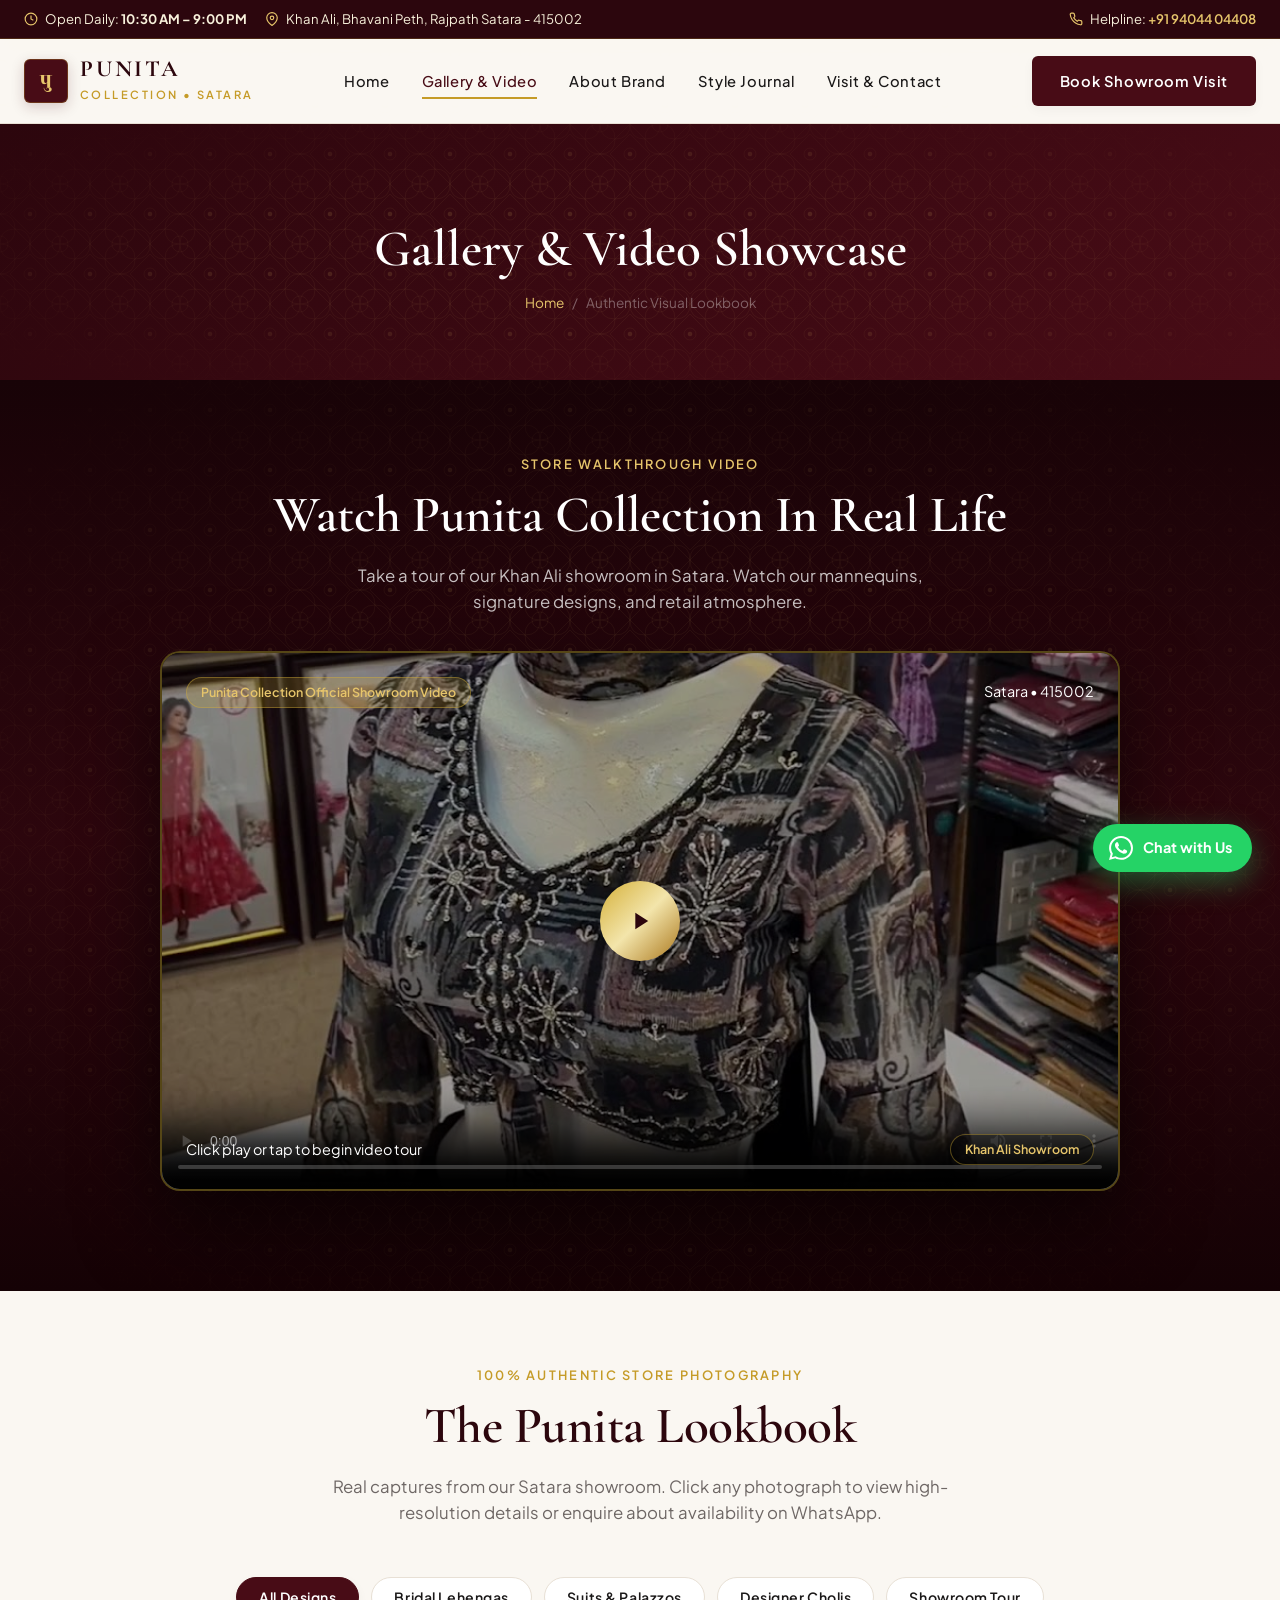
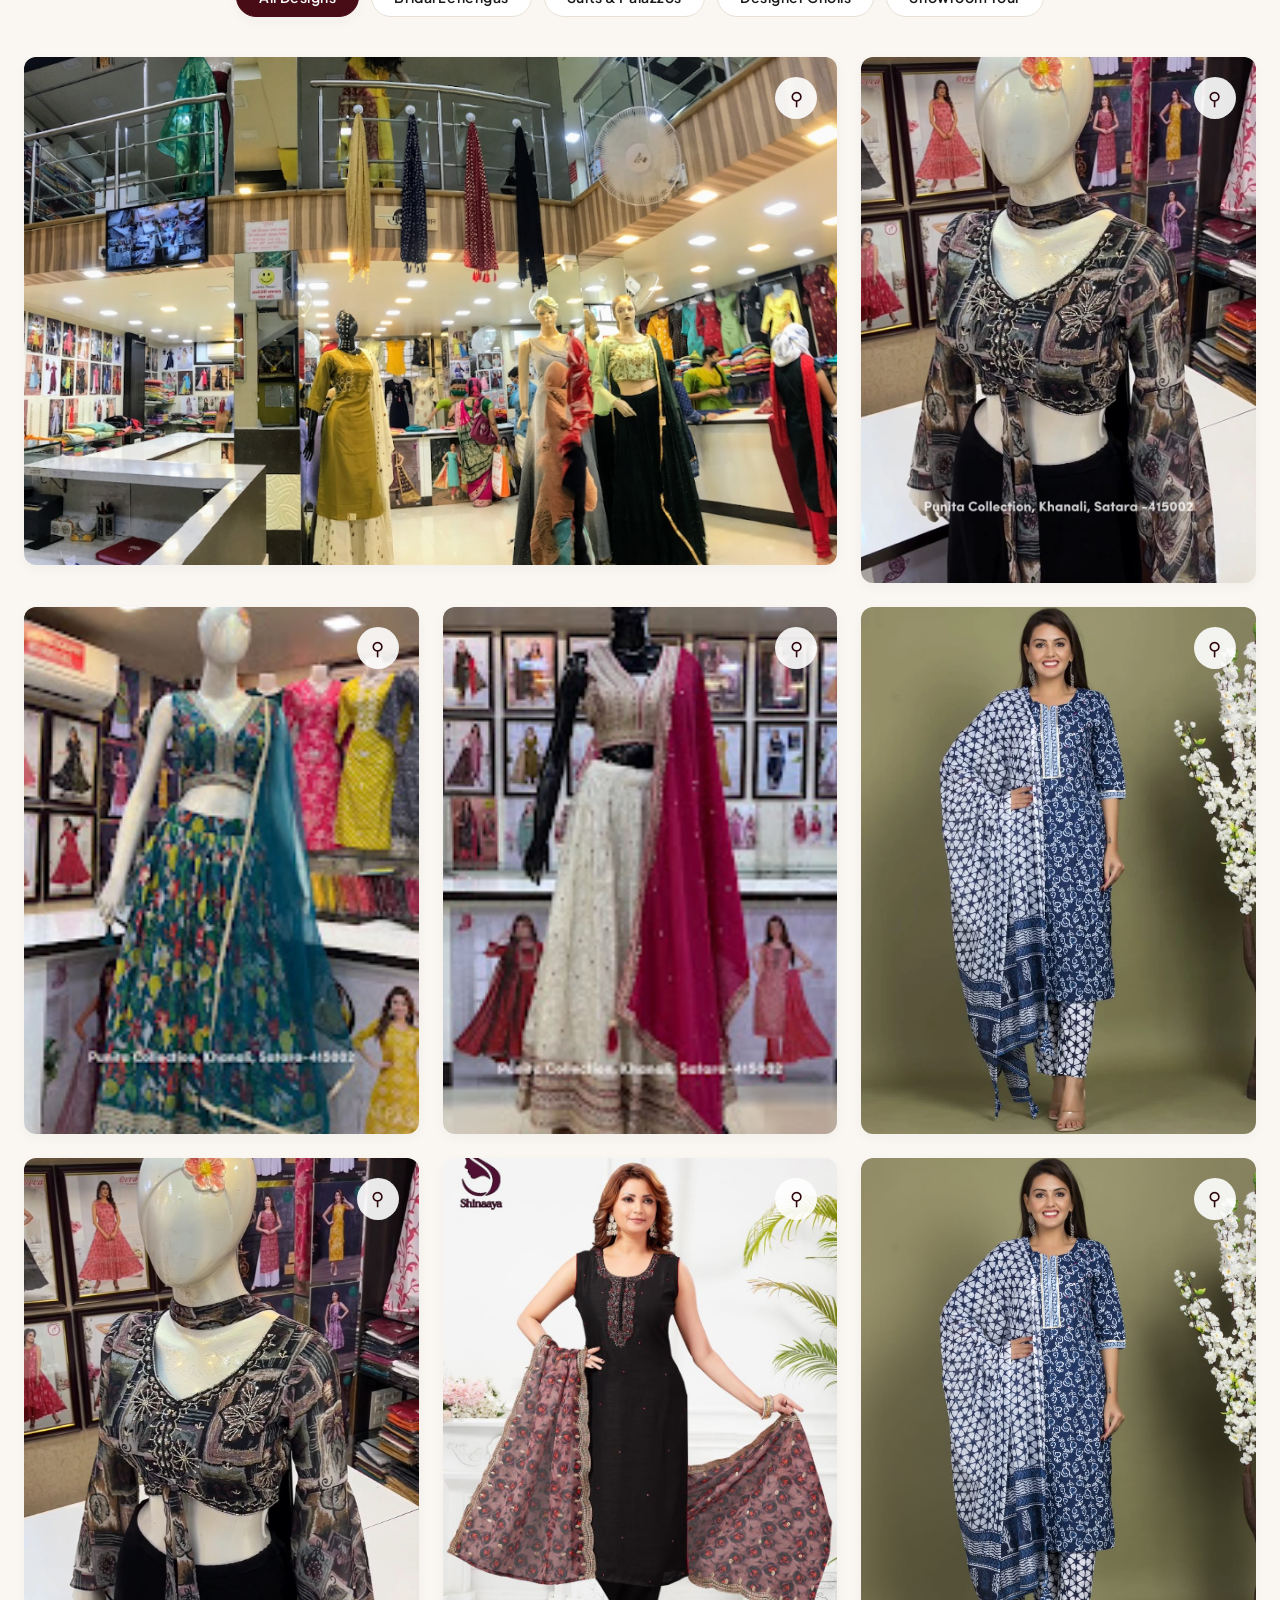
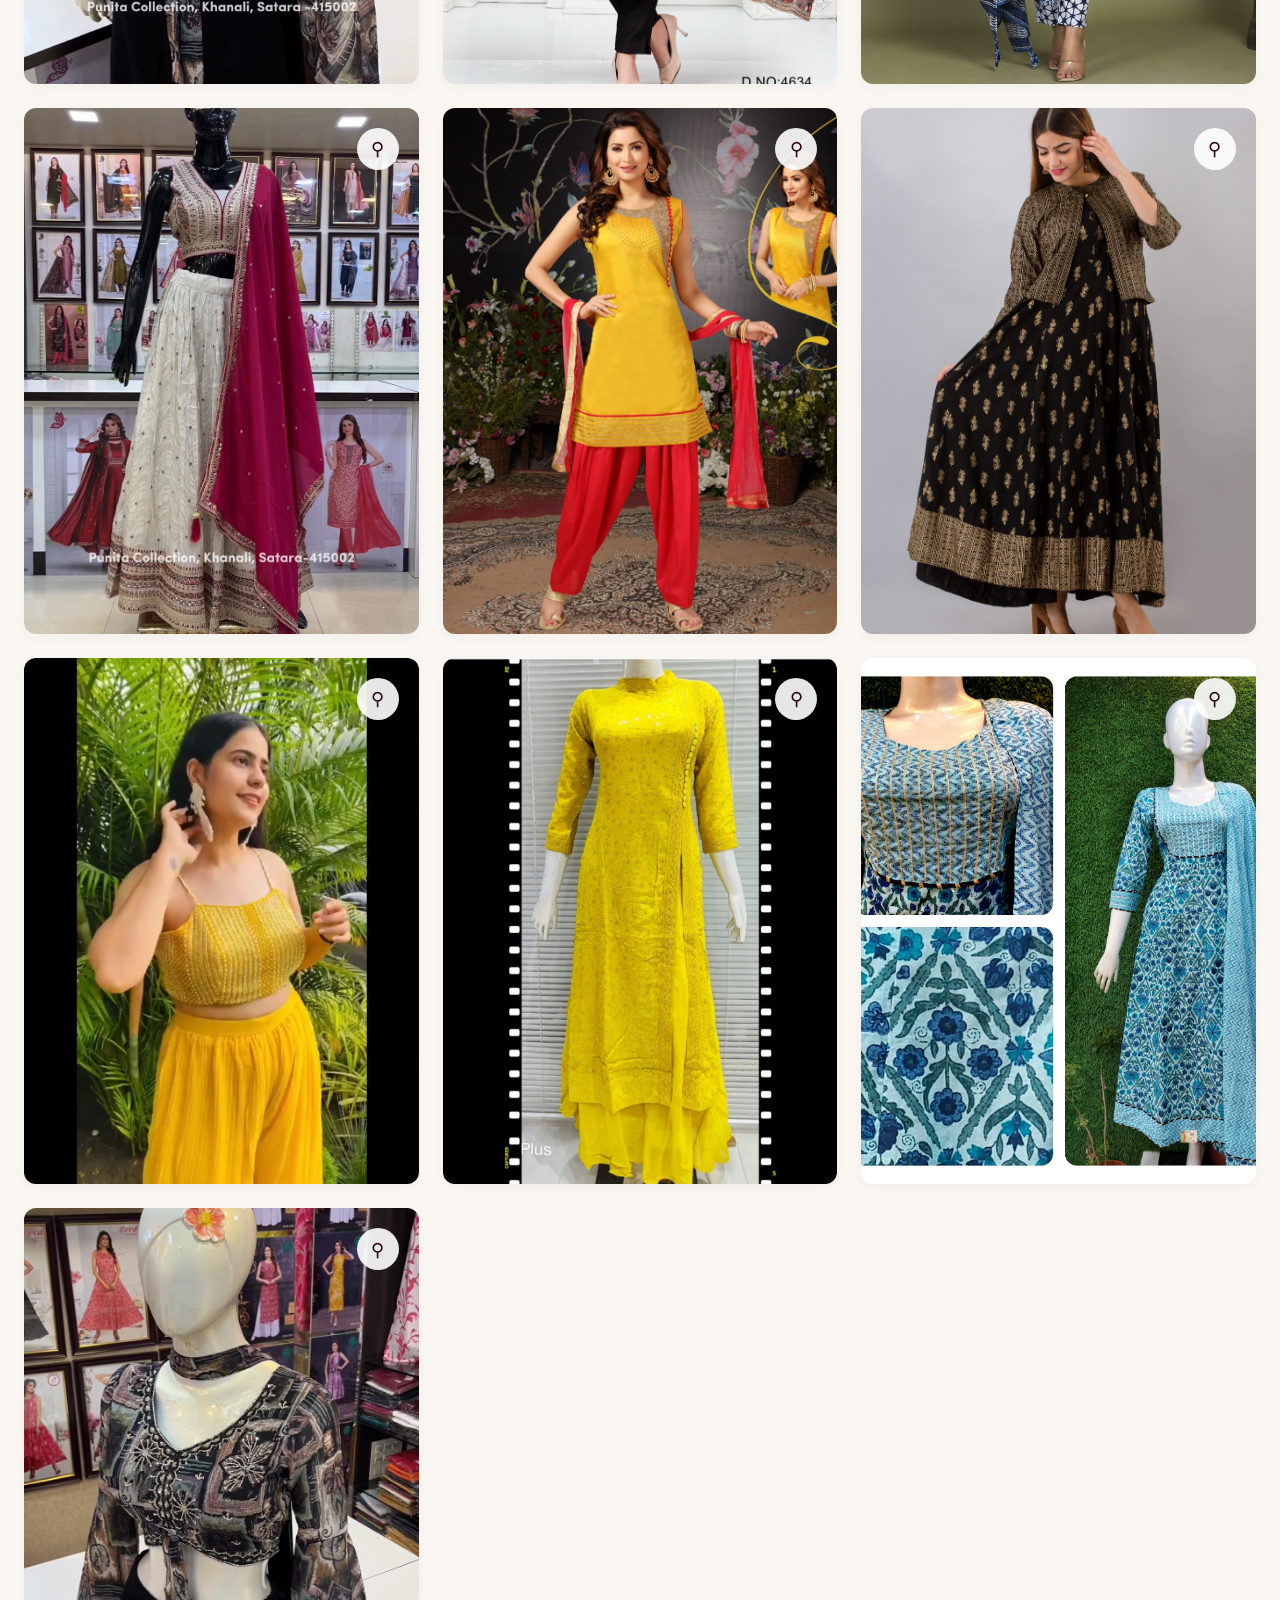
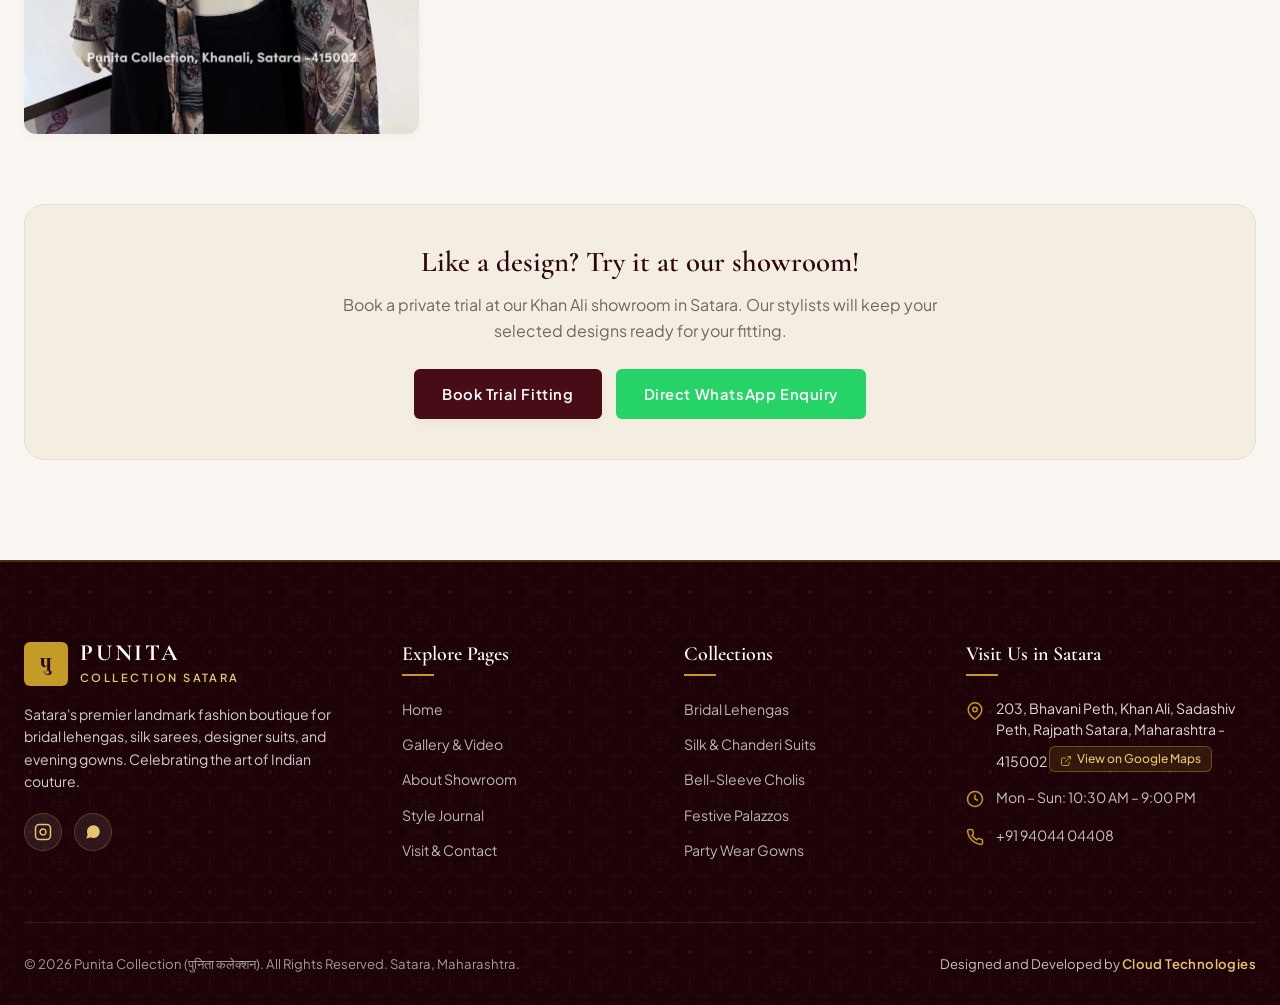
==== commit 8b07bb31: "second commit" ====
--- a/gallery.html
+++ b/gallery.html
@@ -208,8 +208,8 @@
           </div>
 
           <!-- Item: Crimson Red Palazzo Set -->
-          <div class="gallery-item" data-category="suits" data-title="Crimson Red Silk Kurti with Yellow Floral Dupatta" data-full-img="assets/images/media_1789280086282.png">
-            <img src="assets/images/media_1789280086282.png" alt="Crimson Red Silk Kurti with Yellow Floral Dupatta">
+          <div class="gallery-item" data-category="suits" data-title="Crimson Red Silk Kurti with Yellow Floral Dupatta" data-full-img="assets/images/punita_crimson_palazzo_hd.jpg">
+            <img src="assets/images/punita_crimson_palazzo_hd.jpg" alt="Crimson Red Silk Kurti with Yellow Floral Dupatta">
             <span class="gallery-zoom-icon">&#9906;</span>
             <div class="gallery-hover-info">
               <h4>Crimson Red Festive Palazzo Set</h4>
